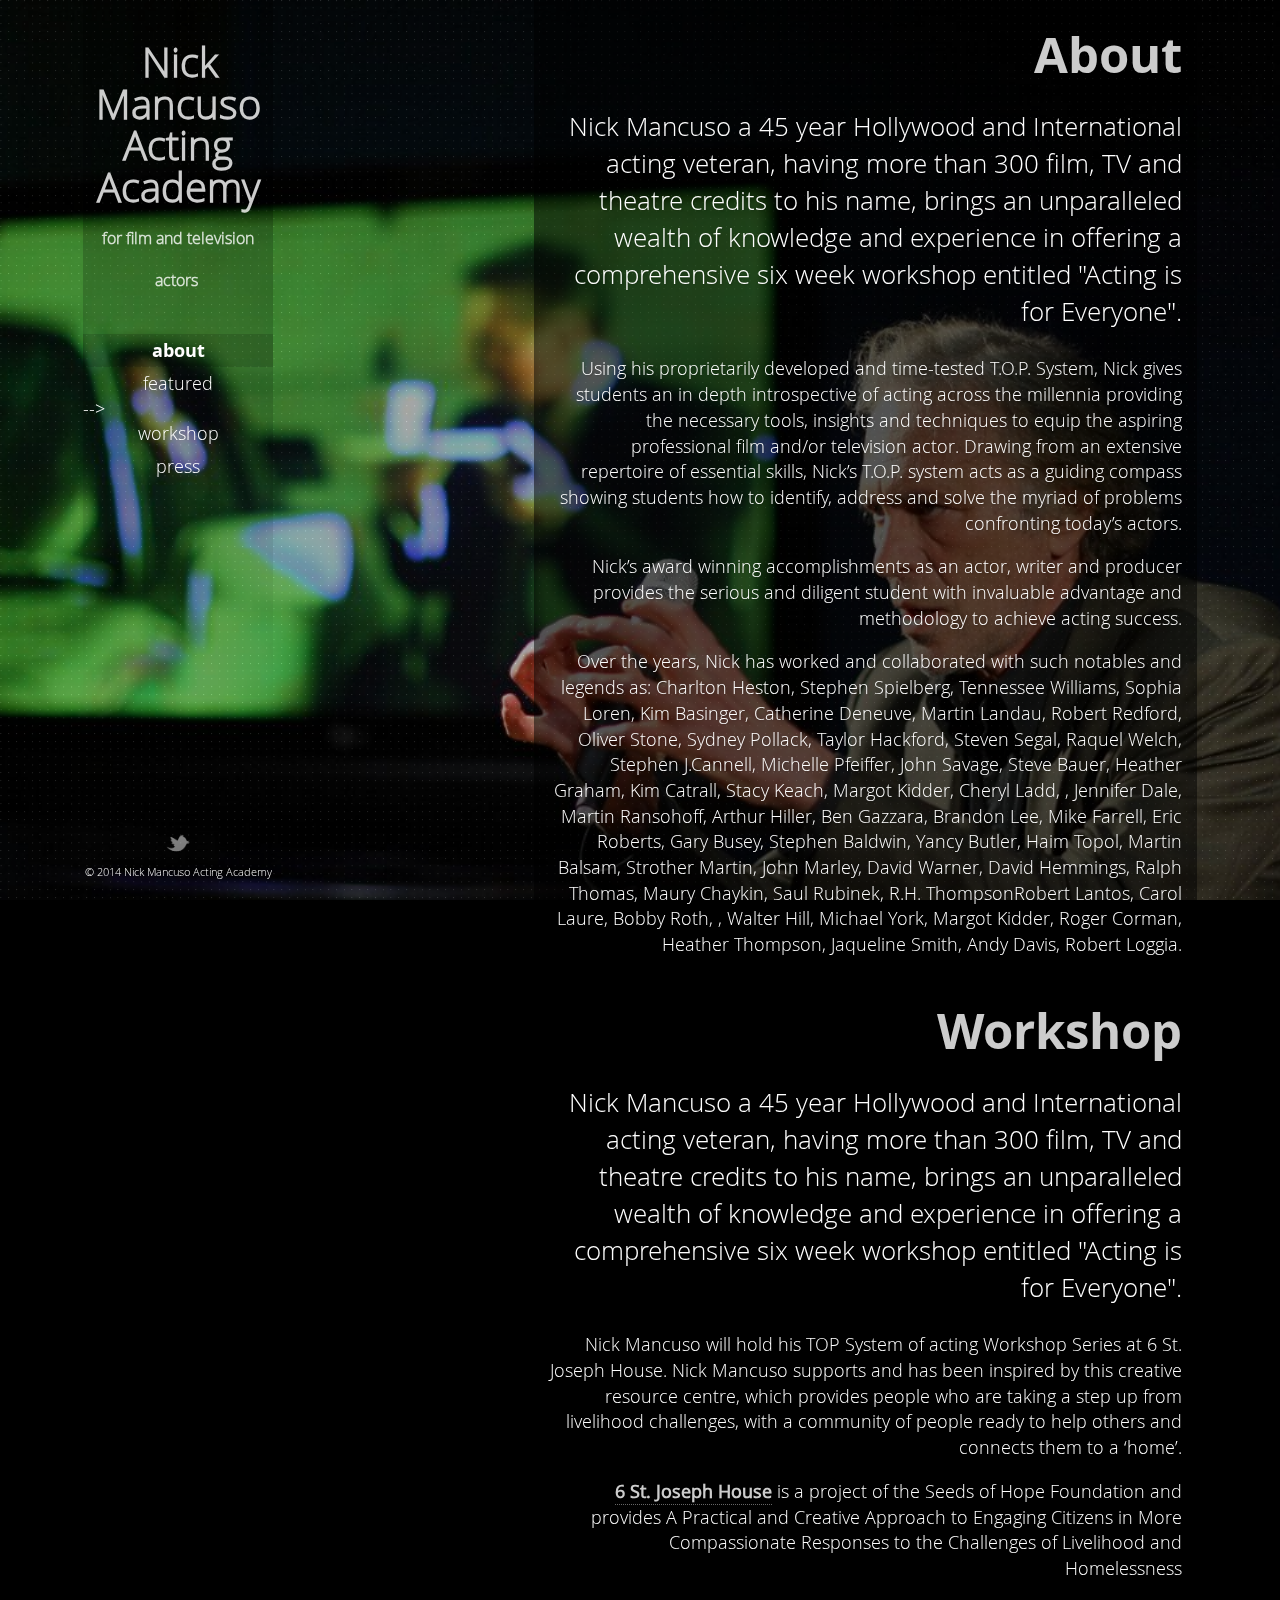
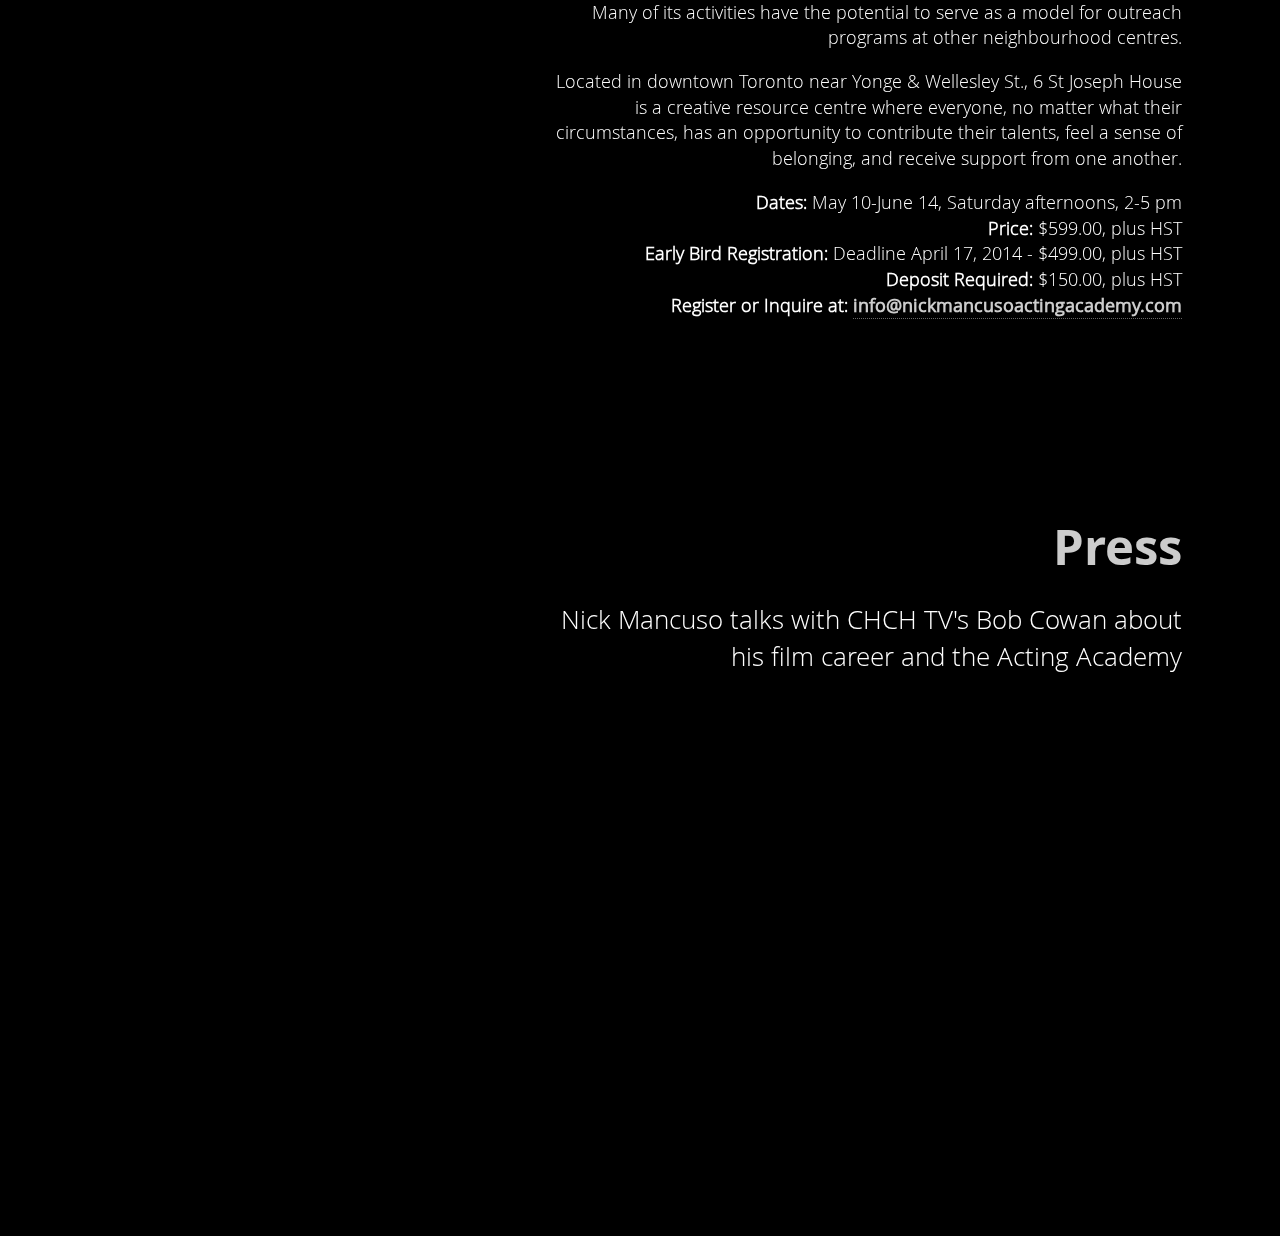
==== index.html @ 05f6ca46 "fix menu ids" ====
<!DOCTYPE html>
<html lang="en">
  <head>
    <meta charset="utf-8">
    <meta http-equiv="X-UA-Compatible" content="IE=edge">
    <meta name="viewport" content="width=device-width, initial-scale=1.0">
    <meta name="description" content="">
    <meta name="author" content="">

    <title>The Nick Mancuso Acting Academy</title>

    <!-- Bootstrap core CSS -->
    <link href="assets/bootstrap/css/bootstrap.min.css" rel="stylesheet">
    <!-- Bootstrap theme -->
    <link href="assets/bootstrap/css/bootstrap-theme.min.css" rel="stylesheet">

    <!-- Custom styles for this template -->
    <link href="assets/css/styles.css" rel="stylesheet">

    <!-- HTML5 shim and Respond.js IE8 support of HTML5 elements and media queries -->
    <!--[if lt IE 9]>
      <script src="https://oss.maxcdn.com/libs/html5shiv/3.7.0/html5shiv.js"></script>
      <script src="https://oss.maxcdn.com/libs/respond.js/1.3.0/respond.min.js"></script>
    <![endif]-->
  </head>

  <body data-spy="scroll" data-target="#main-menu">

    <div class="background-image-overlay"></div>

    <div id="outer-background-container" data-default-background-img="assets/images/other_images/bg5.jpg" style="background-image:url(assets/images/other_images/bg5.jpg);"></div>
    <!-- end: #outer-background-container -->

    <!-- Outer Container -->
    <div id="outer-container">

      <!-- Left Sidebar -->
      <section id="left-sidebar">

        <div class="logo">
          <a href="#about" class="link-scroll">
            <span class="big">Nick</span><br>Mancuso<br>Acting<br>Academy<br>
            <span class="small">for film and
              television actors</span>
          </a>
        </div><!-- .logo -->
        <!-- Menu Icon for smaller viewports -->
        <div id="mobile-menu-icon" class="visible-xs" onClick="toggle_main_menu();"><span class="glyphicon glyphicon-th"></span></div>

        <ul id="main-menu">
          <li id="menu-item-about" class="menu-item scroll"><a href="#about">About</a></li>
          <li id="menu-item-featured" class="menu-item scroll"><a href="#featured">Featured</a></li> -->
          <li id="menu-item-workshop" class="menu-item scroll"><a href="#workshop">Workshop</a></li>
          <li id="menu-item-press" class="menu-item scroll"><a href="#press">Press</a></li>
        </ul>


      </section><!-- #left-sidebar -->
      <!-- end: Left Sidebar -->

      <section id="main-content" class="clearfix">

        <article id="about" class="section-wrapper clearfix" data-custom-background-img="assets/images/other_images/bg1.jpg">
          <div class="content-wrapper clearfix">
            <div class="col-sm-10 col-md-9 pull-right">

                <section class="feature-text">
                  <h2><a name="about">About</a></h2>
                  <p>
                    Nick Mancuso a 45 year Hollywood and International acting veteran, having more than 300 film,
                    TV and theatre credits to his name, brings an unparalleled wealth of knowledge and experience
                    in offering a comprehensive six week workshop entitled "Acting is for Everyone".
                  </p>
                </section>
                  <p>
                    Using his proprietarily developed and time-tested T.O.P. System, Nick gives students an in
                    depth introspective of acting across the millennia providing the necessary tools, insights and
                    techniques to equip the aspiring professional film and/or television actor. Drawing from an
                    extensive repertoire of essential skills, Nick’s T.O.P. system acts as a guiding compass showing
                    students how to identify, address and solve the myriad of problems confronting today’s actors.
                  </p>

                  <p>
                    Nick’s award winning accomplishments as an actor, writer and producer provides the serious
                    and diligent student with invaluable advantage and methodology to achieve acting success.
                  </p>

                  <p>
                    Over the years, Nick has worked and collaborated with such notables and legends as: Charlton
                    Heston, Stephen Spielberg, Tennessee Williams, Sophia Loren, Kim Basinger, Catherine
                    Deneuve, Martin Landau, Robert Redford, Oliver Stone, Sydney Pollack, Taylor Hackford,
                    Steven Segal, Raquel Welch, Stephen J.Cannell, Michelle Pfeiffer, John Savage, Steve Bauer,
                    Heather Graham, Kim Catrall, Stacy Keach, Margot Kidder, Cheryl Ladd, , Jennifer Dale,
                    Martin Ransohoff, Arthur Hiller, Ben Gazzara, Brandon Lee, Mike Farrell, Eric Roberts, Gary
                    Busey, Stephen Baldwin, Yancy Butler, Haim Topol, Martin Balsam, Strother Martin, John
                    Marley, David Warner, David Hemmings, Ralph Thomas, Maury Chaykin, Saul Rubinek, R.H.
                    ThompsonRobert Lantos, Carol Laure, Bobby Roth, , Walter Hill, Michael York, Margot Kidder,
                    Roger Corman, Heather Thompson, Jaqueline Smith, Andy Davis, Robert Loggia.
                  </p>
                  <!-- <h1>Lorem ipsum dolor sit amet, consectetur adipiscing elit</h1>
                  <p>Etiam at ligula sit amet arcu laoreet consequat. Duis dictum lorem metus, vitae dapibus risus imperdiet nec. Suspendisse molestie lorem odio, sit amet. </p>
                  <p><a href="#text" class="link-scroll btn btn-outline-inverse btn-lg">find out more</a></p> -->

            </div><!-- .col-sm-10 -->
          </div><!-- .content-wrapper -->
        </article><!-- .section-wrapper -->

        <article id="workshop" class="section-wrapper clearfix" data-custom-background-img="assets/images/other_images/bg2.jpg">
          <div class="content-wrapper clearfix">
            <div class="col-sm-10 col-md-9 pull-right">
                <section class="feature-text">
                  <h2><a name="workshop">Workshop</a></h2>
                  <p>
                    Nick Mancuso a 45 year Hollywood and International acting veteran, having more than 300 film,
                    TV and theatre credits to his name, brings an unparalleled wealth of knowledge and experience
                    in offering a comprehensive six week workshop entitled "Acting is for Everyone".
                  </p>
                </section>
                <p>Nick Mancuso will hold his TOP System of acting Workshop Series at 6 St. Joseph House.  Nick Mancuso supports and has been inspired by this creative resource centre, which provides people who are taking a step up from livelihood challenges, with a community of people ready to help others and connects them to a ‘home’.</p>
                <p><a href="http://www.6stjoseph.ca">6 St. Joseph House</a> is a project of the Seeds of Hope Foundation and provides A Practical and Creative Approach to Engaging Citizens in More Compassionate Responses to the Challenges of Livelihood and Homelessness</p>
                <p>Many of its activities have the potential to serve as a model for outreach programs at other neighbourhood centres.</p>
                <p>Located in downtown Toronto near Yonge & Wellesley St., 6 St Joseph House is a creative resource centre where everyone, no matter what their circumstances, has an opportunity to contribute their talents, feel a sense of belonging, and receive support from one another.</p>
                <p>
                  <b>Dates:</b> May 10-June 14, Saturday afternoons, 2-5 pm<br>
                  <b>Price:</b> $599.00, plus HST<br>
                  <b>Early Bird Registration:</b>  Deadline April 17, 2014 - $499.00, plus HST<br>
                  <b>Deposit Required:</b> $150.00, plus HST<br>
                  <b>Register or Inquire at:</b> <a href="mailto:info@nickmancusoactingacademy.com">info@nickmancusoactingacademy.com</a><br>
                </p>
            </div><!-- .col-sm-10 -->
          </div><!-- .content-wrapper -->
        </article><!-- .section-wrapper -->

        <article id="press" class="section-wrapper clearfix" data-custom-background-img="assets/images/other_images/bg1.jpg">
          <div class="content-wrapper clearfix">
            <div class="col-sm-10 col-md-9 pull-right">

                <section class="feature-text">
                  <h2><a name="press">Press</a></h2>
                  <p>
                    Nick Mancuso talks with CHCH TV's Bob Cowan about his film career and the Acting Academy
                  </p>
                </section>
                <iframe id="nhgqtevd" src="http://www.chch.com/wp-content/plugins/projekktorvm/embed.php?id=12095&poster=http://www.chch.com/wp-content/uploads/2014/03/2014-03-26nickmancusoML.jpg#gnxdddkk" width="640" height="385" webkitAllowFullScreen mozallowfullscreen allowFullScreen frameborder="0"></iframe>
            </div><!-- .col-sm-10 -->
          </div><!-- .content-wrapper -->
        </article><!-- .section-wrapper -->


<!--         <article id="contact" class="section-wrapper clearfix" data-custom-background-img="assets/images/other_images/bg2.jpg">
          <div class="content-wrapper clearfix">

              <h1 class="section-title">Contact</h1>


                <div class="contact-details col-sm-10 col-md-9 pull-right">
                  <p>
                    <script type="text/javascript">
                    var bwxbamm = ['>','f','=','n',':','n','o','i','i','>','a','.','m','a','n','t','c','"','m','d','c','g','a','o','l','e','f','"','m','n','/','o','m','i','a','@','a','g','=','a','<','a','t','h','f','m','i','m','m','c','s','n','"','o','e','<','u','o','c','a','a','e','e','r','n','l','n','u','o','i','i','k','s','k','c','s','l','a','i','"','c','c','s','a','i','c','d','o','c','c','.','c','t',' ',' ','a','m','y','y','n','@','a'];var pnhkbsx = [64,6,56,66,15,21,31,61,35,101,100,45,43,38,27,13,28,63,59,90,95,37,75,19,12,91,67,57,97,36,99,68,25,71,60,69,89,86,7,87,98,40,34,3,18,92,84,74,9,72,79,70,49,14,58,0,29,96,88,10,53,5,42,4,85,62,76,78,80,11,16,73,55,24,39,30,52,32,22,8,46,82,54,1,65,23,41,47,77,51,94,33,83,50,2,81,48,44,93,17,20,26];var bpsqozb= new Array();for(var i=0;i<pnhkbsx.length;i++){bpsqozb[pnhkbsx[i]] = bwxbamm[i]; }for(var i=0;i<bpsqozb.length;i++){document.write(bpsqozb[i]);}
                    </script>
                  </p>
                </div>

          </div>
        </article> -->

      </section><!-- #main-content -->

      <!-- Footer -->
      <section id="footer">

        <!-- Go to Top -->
        <div id="go-to-top" onclick="scroll_to_top();"><span class="icon glyphicon glyphicon-chevron-up"></span></div>

        <ul class="social-icons">
          <!-- <li><a href="#" target="_blank" title="Facebook"><img src="assets/images/theme_images/social_icons/facebook.png" alt="Facebook"></a></li> -->
          <li><a href="https://twitter.com/NickMancusoAct" target="_blank" title="Twitter"><img src="assets/images/theme_images/social_icons/twitter.png" alt="Twitter"></a></li>
          <!-- <li><a href="#" target="_blank" title="Google+"><img src="assets/images/theme_images/social_icons/googleplus.png" alt="Google+"></a></li> -->
        </ul>

        <!-- copyright text -->
        <div class="footer-text-line">&copy; 2014 Nick Mancuso Acting Academy</div>
      </section>
      <!-- end: Footer -->

    </div><!-- #outer-container -->
    <!-- end: Outer Container -->

    <!-- Modal -->
    <!-- DO NOT MOVE, EDIT OR REMOVE - this is needed in order for popup content to be populated in it -->
    <div class="modal fade" id="common-modal" tabindex="-1" role="dialog" aria-hidden="true">
      <div class="modal-dialog">
        <div class="modal-content">
          <button type="button" class="close" data-dismiss="modal" aria-hidden="true">&times;</button>
          <div class="modal-body">
          </div><!-- .modal-body -->
        </div><!-- .modal-content -->
      </div><!-- .modal-dialog -->
    </div><!-- .modal -->

    <!-- Javascripts
    ================================================== -->

    <!-- Jquery and Bootstrap JS -->
    <script src="https://code.jquery.com/jquery-1.10.2.min.js"></script>
    <script src="assets/bootstrap/js/bootstrap.min.js"></script>

    <!-- Easing - for transitions and effects -->
    <script src="assets/js/jquery.easing.1.3.js"></script>

    <!-- background image strech script -->
    <script src="assets/js/jquery.backstretch.min.js"></script>
    <!-- background image fix for IE 9 or less
       - use same background as set above to <body> -->
    <!--[if lt IE 9]>
    <script type="text/javascript">
    $(document).ready(function(){
      jQuery("#outer-background-container").backstretch("assets/images/other_images/bg5.jpg");
    });
    </script>
    <![endif]-->

    <!-- detect mobile browsers -->
    <script src="assets/js/detectmobilebrowser.js"></script>

    <!-- Custom functions for this theme -->
    <script src="assets/js/functions.min.js"></script>
    <script src="assets/js/initialise-functions.js"></script>

    <!-- IE9 form fields placeholder fix -->
    <!--[if lt IE 9]>
    <script>contact_form_IE9_placeholder_fix();</script>
    <![endif]-->

  </body>
</html>
---- assets/css/styles.css ----
@import url('fonts/stylesheet.css');

/* ====================================================
   GENERAL STYLES
   ==================================================== */

html {
    width:100%;
    height:100%;
}

body {
    font-family: 'open_sanslight', sans-serif;
    color: #fff;
    background: #000;
    width:100%;
    height:100%;
    font-size:18px;
}

a,
.btn {
    -webkit-transition: all 0.4s;
    transition: all 0.4s;
    text-decoration: none;
    outline: none !important;
}

a {
    color:#fff;
    color:rgba(255,255,255,0.8);
    font-weight: bold;
}
a:hover {
    color:#fff;
    color:rgba(255,255,255,1);
    text-decoration: none;
}

p a {
    padding-bottom:1px;
    border-bottom:1px dotted rgba(255,255,255,0.4);
    font-family: 'open_sansregular', sans-serif;
}
p a:hover {
    border-color:#fff;
    border-color:rgba(255,255,255,1);
}

h1,
h2,
h3,
h4,
h5,
h6,
.h1,
.h2,
.h3,
.h4,
.h5,
.h6 {
    font-family: 'open_sansbold', sans-serif;
}

p {
    margin: 1em 0;
}

    @media (min-width: 768px) {

    }
    @media (min-width: 992px) {

    }
    @media (min-width: 1200px) {

    }

.pull-right {
    float: none !important;
}
    @media (min-width: 768px) {
        .pull-right {
            float: right !important;
        }
    }

/* -------------- BUTTONS ----------------- */

.btn {
    -webkit-transition: all 0.4s;
    transition: all 0.4s;
    border-radius: 0;
    font-family: 'open_sanslight', sans-serif;
}

.btn-outline-inverse {
  color: #fff;
  background-color: transparent;
  border-color: #fff;
}
.btn-outline-inverse:hover,
.btn-outline-inverse:focus,
.btn-outline-inverse:active {
  color: #000;
  text-shadow: none;
  background-color: #fff;
  border-color: #fff;
}

/* ====================================================
   PAGE BACKGROUND AND OUTER CONTAINERS
   ==================================================== */


#outer-background-container {
    display:block;
    background: #000;
    width:100%;
    height:100%;
    top:0;
    left:0;
    position: fixed;
    z-index:-2;
    background-repeat:no-repeat;
    background-attachment:fixed;
    background-position:center center;
    background-size: cover;
}

#outer-container {
    display:block;
    width:100%;
    height:100%;
}

.custom-sections-background {
    display:none;
    position: fixed;
    top:0;
    left:0;
    width:100%;
    height:100%;
    z-index:-2;
}

.background-image-overlay {
    display:block;
    position: fixed;
    top:0;
    left:0;
    width:100%;
    height:100%;
    z-index:-1;
    background:url(../images/theme_images/background-image-overlay.png) repeat;
}

/* ====================================================
   FIXED LEFT SIDEBAR (LOGO + MENU)
   ==================================================== */

#left-sidebar {
    display:block;
    background: rgba(0,0,0,0.29);
}

    @media (min-width: 768px) {
        #left-sidebar {
            /* any change has to be replicated in #footer below */
            height:100%;
            position: fixed;
            top:0;
            left:3%;
            width:13%;
            max-width:150px;
            min-width:150px;
            background: -moz-linear-gradient(top,  rgba(0,0,0,0.29) 0%, rgba(0,0,0,0) 78%, rgba(0,0,0,0) 100%);
            background: -webkit-gradient(linear, left top, left bottom, color-stop(0%,rgba(0,0,0,0.29)), color-stop(78%,rgba(0,0,0,0)), color-stop(100%,rgba(0,0,0,0)));
            background: -webkit-linear-gradient(top,  rgba(0,0,0,0.29) 0%,rgba(0,0,0,0) 78%,rgba(0,0,0,0) 100%);
            background: -o-linear-gradient(top,  rgba(0,0,0,0.29) 0%,rgba(0,0,0,0) 78%,rgba(0,0,0,0) 100%);
            background: -ms-linear-gradient(top,  rgba(0,0,0,0.29) 0%,rgba(0,0,0,0) 78%,rgba(0,0,0,0) 100%);
            background: linear-gradient(to bottom,  rgba(0,0,0,0.29) 0%,rgba(0,0,0,0) 78%,rgba(0,0,0,0) 100%);
            filter: progid:DXImageTransform.Microsoft.gradient( startColorstr='#4a000000', endColorstr='#00000000',GradientType=0 );
        }
    }
    @media (min-width: 992px) {
        #left-sidebar {
            /* any change has to be replicated in #footer below */
            left:6.5%;
            width:13%;
            max-width:205px;
            min-width:190px;
        }
    }
    @media (min-width: 1200px) {

    }

/* -------------- LOGO ----------------- */

#left-sidebar .logo {
    padding:15px 0 20px 0;
    text-align: center;
    background: rgba(0,0,0,0.1);
}

#left-sidebar .logo img {
    display:block;
    margin:0 auto;
    width:auto;
    max-width:75%;
    height:auto;
}

    @media (min-width: 768px) {
        #left-sidebar .logo {
            padding:28px 0 20px 0;
            background: none;
        }
    }
    @media (min-width: 992px) {
        #left-sidebar .logo {
            padding:42px 0 30px 0;
        }
    }
    @media (min-width: 1200px) {

    }

/* -------------- MAIN MENU ----------------- */

#left-sidebar #mobile-menu-icon {
    display: block;
    width: auto;
    height: 50px;
    line-height: 50px;
    text-decoration: none;
    margin: 0;
    color: #c9c9c9;
    font-weight: bold;
    background: rgba(0,0,0,0.2);
    cursor:pointer;
    -webkit-transition: all 0.4s;
    transition: all 0.4s;
}

#left-sidebar #mobile-menu-icon span {
    font-size: 1.43em;
    line-height: 45px;
    height: 50px;
    text-align: center;
    display: block;
    margin:0 auto;
    -webkit-transition: all 0.4s;
    transition: all 0.4s;
}

#left-sidebar #mobile-menu-icon:hover,
#left-sidebar #mobile-menu-icon.active {
    color: #fff;
    background: rgba(0,0,0,0.4);
}

#left-sidebar #main-menu {
    display:none;
    list-style: none;
    margin:0;
    padding:0;
    font-family: 'open_sanslight', sans-serif;
    font-size:0.86em;
    line-height:1.05;
    text-transform: lowercase;
    background: rgba(0,0,0,0.1);
}

#left-sidebar #main-menu > li.menu-item {
    display:block;
    margin:0;
    padding:0;
}

#left-sidebar #main-menu > li.menu-item > a,
#left-sidebar #main-menu > li.menu-item > span {
    display:block;
    padding:13px 10px;
    background:rgba(0,0,0,0.01);
    color:#fff;
    text-decoration: none;
    text-align: center;
    font-weight: normal;
}

#left-sidebar #main-menu > li.menu-item > a:hover {
    background:rgba(0,0,0,0.3);
}

#left-sidebar #main-menu > li.menu-item.active > * {
    font-family: 'open_sansbold', sans-serif;
    font-weight: bold;
    background:rgba(0,0,0,0.15);
}

    @media (min-width: 768px) {
        #left-sidebar #main-menu {
            display:block;
            margin:8px 0;
            background:none;
            font-size:0.9em;
            line-height:1;
        }
        #left-sidebar #main-menu > li.menu-item > a,
        #left-sidebar #main-menu > li.menu-item > span {
            padding:7px 10px;
        }
    }
    @media (min-width: 992px) {
        #left-sidebar #main-menu {
            margin:12px 0;
            font-size:1.02em;
            line-height:1;
        }
    }
    @media (min-width: 1200px) {

    }


/* ====================================================
   FOOTER (text)
   ==================================================== */

#footer {
    display:block;
    background: rgba(0,0,0,0.29);
    padding:15px 5px;
    text-align: center;
    font-size:0.6em;
}

#go-to-top {
    display:block;
    position: fixed;
    bottom:5px;
    left:auto;
    right:5px;
    cursor: default;
    z-index:100;
    outline:none;
    opacity: 0;
    filter: alpha(opacity=0);
    -webkit-transition: all 0.4s;
    transition: all 0.4s;
}
#go-to-top.active {
    cursor: pointer;
    opacity: 0.5;
    filter: alpha(opacity=50);
}
#go-to-top.active:hover {
    bottom:10px;
    opacity: 1;
    filter: alpha(opacity=100);
}
#go-to-top .icon {
    line-height: 40px;
    height: 40px;
    width: 40px;
    text-align: center;
    font-size:18px;
    color:#fff;
}

/* Social Icons */
.social-icons {
    display:block;
    list-style: none;
    margin:10px 0;
    padding:0;
    text-align: center;
}
.social-icons li {
    display:inline-block;
    margin:0 2px;
    padding:0;
}
.social-icons li a {
    -webkit-transition: all 0.4s;
    transition: all 0.4s;
    opacity: 0.5;
    filter: alpha(opacity=50);
}
.social-icons li a:hover {
    opacity: 1;
    filter: alpha(opacity=100);
}
.social-icons li img {
    width:26px !important;
    height: auto !important
}

    @media (min-width: 768px) {
        #footer {
            /* have to match with #left-sidebar rules above */
            position: fixed;
            bottom: 10px;
            left: 3%;
            margin:10px 0;
            width:13%;
            max-width:150px;
            min-width:150px;
            text-align: center;
            background:none;
            z-index: 0;
            padding: 0;
        }
        #go-to-top {
            left:5px;
            right:auto;
        }
    }
    @media (min-width: 992px) {
        #footer {
            /* have to match with #left-sidebar rules above */
            left:6.5%;
            max-width:205px;
            min-width:190px;
        }
    }
    @media (min-width: 1200px) {

    }

/* ====================================================
   MAIN CONTENT
   ==================================================== */

#main-content {
    display:block;
    position: relative;
    margin:20px 5%;
    overflow: visible;
    min-height:1px;
    font-family: 'open_sanslight', sans-serif;
}

    @media (min-width: 768px) {
        #main-content {
            margin:0 3% 0 22%;
            height:100%;
        }
    }
    @media (min-width: 992px) {
        #main-content {
            margin:0 6.5% 0 24.5%;
        }
    }
    @media (min-width: 1200px) {

    }

#loader-main-content {
    display:none;
    height:200px;
    width:100%;
    background:url(../images/theme_images/loader.GIF) no-repeat center center;
    opacity: 0.5;
    filter: alpha(opacity=50);
}

#main-content .section-wrapper {
    display:block;
    position: relative;
}

#main-content .section-wrapper.modified-height {
    height:auto !important;
}


    @media (min-width: 768px) {
        #main-content .section-wrapper {
            width:100%;
            min-height:100%;
        }

        #main-content .section-wrapper.modified-height {
            height:100%;
        }
    }
    @media (min-width: 992px) {

    }
    @media (min-width: 1200px) {

    }

#main-content .section-wrapper .content-wrapper {
    display:block;
    width:100%;
    position: static;
    right:auto;
    bottom:auto;
    text-align: center;
    text-shadow: 1px 1px 2px rgba(0, 0, 0, 0.18);
    padding:65px 0 95px 0;
    background: url(../images/theme_images/mobile_section_divider.png) no-repeat center bottom;
    background-size:35% auto;
}

#main-content .section-wrapper.modified-height .content-wrapper {
    height:auto !important;
}

#main-content .section-wrapper:first-of-type .content-wrapper { padding-top:35px; }
#main-content .section-wrapper:last-of-type .content-wrapper { padding-bottom:35px; background:none; }


    @media (min-width: 768px) {
        #main-content .section-wrapper .content-wrapper {
            position: absolute;
            right:0;
            bottom:16%;
            text-align: right;
            padding:0;
            background:none;
        }
        #main-content .section-wrapper .content-wrapper:first-of-type { padding-top:0; }
        #main-content .section-wrapper .content-wrapper:last-of-type { padding-bottom:0; }
    }
    @media (min-width: 992px) {
        #main-content .section-wrapper .content-wrapper {
        }
    }
    @media (min-width: 1200px) {

    }

/* General Heading Styles */

h1 {
    font-size:2.25em;
    line-height:1.1;
    margin:0.5em 0;
    text-shadow: 1px 1px 3px rgba(0, 0, 0, 0.33);
}
h2 {
    font-size:1.85em;
    line-height:1.1;
    margin:0.55em 0;
    text-shadow: 1px 1px 2px rgba(0, 0, 0, 0.33);
}
h3 {
    font-size:1.45em;
    line-height:1.1;
    margin:0.6em 0;
    text-shadow: 1px 1px 2px rgba(0, 0, 0, 0.33);
}
h4 {
    font-size:1.25em;
    line-height:1.1;
    margin:0.65em 0;
    text-shadow: 1px 1px 2px rgba(0, 0, 0, 0.33);
}
h5 {
    font-size:1.15em;
    line-height:1.1;
    margin:0.7em 0;
    text-shadow: 1px 1px 2px rgba(0, 0, 0, 0.33);
}
h6 {
    font-size:1.05em;
    line-height:1.1;
    margin:0.7em 0;
    text-shadow: 1px 1px 2px rgba(0, 0, 0, 0.33);
}

#main-content *.section-title {
    text-shadow: 1px 1px 4px rgba(0, 0, 0, 0.4);
}

#main-content .feature-paragraph {
    font-size:1.1em;
}

    @media (min-width: 768px) {
        h1 { font-size:2.5em; }
        h2 { font-size:1.95em; }
        h3 { font-size:1.65em; }
        h4 { font-size:1.28em; }
        h5 { font-size:1.15em; }
        h6 { font-size:1.05em; }
    }
    @media (min-width: 992px) {
        h1 { font-size:3.1em; }
        h2 { font-size:2.4em; }
        h3 { font-size:2em; }
        h4 { font-size:1.6em; }
        h5 { font-size:1.3em; }
        h6 { font-size:1.1em; }
    }
    @media (min-width: 1200px) {

    }

#main-content .btn-lg {
   font-size:0.9em;
   padding:13px 30px;
}

#main-content .btn-sm {
   font-size:0.73em;
   padding:10px 26px;
}

#main-content .btn-xs {
   font-size:0.65em;
   padding:6px 18px;
}

    @media (min-width: 768px) {
        #main-content .btn-lg { font-size:0.95em; }
        #main-content .btn-sm { font-size:0.80em; }
        #main-content .btn-xs { font-size:0.70em; }
    }
    @media (min-width: 992px) {
        #main-content .btn-lg { font-size:1.05em; }
        #main-content .btn-sm { font-size:0.95em; }
        #main-content .btn-xs { font-size:0.75em; }
    }
    @media (min-width: 1200px) {

    }

/* feature text (larger) styles */
#main-content .feature-text {
    display:block;
    font-size:1em;
}

    @media (min-width: 768px) {
        #main-content .feature-text { font-size:1.18em; }
        #main-content .feature-text h1 { font-size:2.25em; }
        #main-content .feature-text h2 { font-size:1.9em; }
        #main-content .feature-text h3 { font-size:1.65em; }
        #main-content .feature-text h4 { font-size:1.35em; }
        #main-content .feature-text h5 { font-size:1.22em; }
        #main-content .feature-text h6 { font-size:1.1em; }
        #main-content .feature-text .btn-lg { font-size:0.7em; }
        #main-content .feature-text .btn-sm { font-size:0.58em; }
        #main-content .feature-text .btn-xs { font-size:0.43em; }
    }
    @media (min-width: 992px) {
        #main-content .feature-text { font-size:1.44em; }
    }
    @media (min-width: 1200px) {

    }

/* -------------- GRID ----------------- */

#main-content .grid {
    display:block;
    margin:1em 0;
    padding:0;
    list-style: none;
    font-size:0.9em;
}

#main-content .grid > li,
#main-content .grid .grid-item {
    display:block;
    position: relative;
    padding-top:15px;
    padding-bottom:15px;
    border-bottom:1px solid rgba(255,255,255,0.2);
    text-align: left;
}
#main-content .grid > li:last-child,
#main-content .grid .grid-item:last-of-type { border-bottom:none; }

#main-content .grid > li > .item-content,
#main-content .grid .grid-item .item-content {
    display:block;
    outline:none;
    text-decoration: none;
}

#main-content .grid .icon {
    display:block;
    position: relative;
    width:16%;
    height:auto;
    float:left;
    padding:10px 2%;
}
#main-content .grid .icon.glyphicon {
    text-align: center;
    font-size:2.8em;
    color:#fff;
    width:20%;
    padding:10px 0;
}

#main-content .grid .text-content {
    display:block;
    padding-left:25%;
}

    @media (min-width: 768px) {
        #main-content .grid > li,
        #main-content .grid .grid-item {
            padding-top:10px;
            padding-bottom:10px;
            border-bottom:none;
        }

        #main-content .grid .icon {
            padding:10px 0;
        }
        #main-content .grid .icon.glyphicon {
            font-size:2.9em;
            padding:20px 0;
        }
    }
    @media (min-width: 992px) {
        #main-content .grid .icon {
            width:26%;
            padding:10px 2%;
        }
        #main-content .grid .icon.glyphicon {
            font-size:3.1em;
            width:30%;
        }

        #main-content .grid .text-content {
            padding-left:35%;
        }
    }
    @media (min-width: 1200px) {

    }

#main-content .projects-grid {
    display:block;
    margin:1em 0;
    padding:0;
    list-style: none;
}

#main-content .projects-grid > li,
#main-content .projects-grid .grid-item {
    display:block;
    position: relative;
    margin-top:5px;
    margin-bottom:5px;
    padding-right:5px;
    padding-left:5px;
    height:150px;
    position: relative;
}

#main-content .projects-grid > li > .item-content,
#main-content .projects-grid .grid-item .item-content {
    display:block;
    width:100%;
    height:100%;
    position: relative;
    overflow: hidden;
    -webkit-transition: none;
    transition: none;
    -webkit-transition: all 0.4s;
    transition: all 0.4s;
    -webkit-box-shadow: 1px 1px 5px 0px rgba(0, 0, 0, 0.16);
    -moz-box-shadow:    1px 1px 5px 0px rgba(0, 0, 0, 0.16);
    box-shadow:         1px 1px 5px 0px rgba(0, 0, 0, 0.16);
}

#main-content .projects-grid > li > .item-content:hover,
#main-content .projects-grid .grid-item .item-content:hover {
    -webkit-box-shadow: none;
    -moz-box-shadow:    none;
    box-shadow:         none;
}

#main-content .projects-grid > li > .item-content .item-thumbnail,
#main-content .projects-grid .grid-item .item-content .item-thumbnail {
    display:block;
    width:auto !important;
    min-width:100%;
    height:100%;
    position: absolute;
    top:0;
    left:50%;
    margin-left:-50%;
    z-index:0;
    border:none;
    opacity: 0.65;
    filter: alpha(opacity=65);
}

#main-content .projects-grid > li > .item-content .overlay,
#main-content .projects-grid .grid-item .item-content .overlay {
    display:block;
    width:100%;
    height:100%;
    position: absolute;
    bottom:50%;
    left:0;
    z-index:1;
    opacity: 0;
    background:#fff;
    background:rgba(255,255,255,0.7);
    opacity: 0;
    filter: alpha(opacity=0);
    -webkit-transition: all 0.5s 0.4s;
    transition: all 0.5s 0.4s;
}

#main-content .projects-grid > li > .item-content:hover .overlay,
#main-content .projects-grid .grid-item .item-content:hover .overlay {
    opacity: 1;
    filter: alpha(opacity=100);
    bottom:0;
}

#main-content .projects-grid > li > .item-content .overlay .title,
#main-content .projects-grid .grid-item .item-content .overlay .title {
    font-size:0.9em;
    text-shadow: 1px 1px 1px rgba(0, 0, 0, 0.2);
    color:#000;
    display:block;
    line-height:1.25;
    width:76%;
    bottom:13%;
    right:12%;
    text-align: right;
    position: absolute;
    font-family: 'open_sanslight', sans-serif;
    font-weight: bold;
    -webkit-transition: all 0.4s;
    transition: all 0.4s;
}

    @media (min-width: 768px) {
        #main-content .projects-grid > li,
        #main-content .projects-grid .grid-item {
            height:115px;
            margin-top:10px;
            margin-bottom:10px;
            padding-right:10px;
            padding-left:10px;
        }
    }
    @media (min-width: 992px) {
        #main-content .projects-grid > li,
        #main-content .projects-grid .grid-item {
            height:145px;
            font-size:1em;
        }
        #main-content .projects-grid > li > .item-content .overlay .title,
        #main-content .projects-grid .grid-item .item-content .overlay .title {
            bottom:10%;
        }
    }
    @media (min-width: 1200px) {
        #main-content .projects-grid > li,
        #main-content .projects-grid .grid-item {
            height:145px;
            font-size:1.05em;
        }
    }


/* -------------- FEATURE COLUMNS ----------------- */

#main-content .feature-columns {
    display:block;
    margin:1em 0;
    padding:0;
    list-style: none;
}

#main-content .feature-columns .feature-col .thumbnail {
    background-color: transparent;
    background-color: rgba(0,0,0,0);
    border: 1px solid transparent;
    border: 1px solid rgba(255,255,255,0);
    border-radius: 0;
    padding:0;
    color:#fff;
    font-size:0.85em;
    text-align: left;
    -webkit-box-shadow: none;
    -moz-box-shadow:    none;
    box-shadow:         none;
    outline:none;
    text-decoration: none;
    -webkit-transition: all 0.4s;
    transition: all 0.4s;
}
#main-content .feature-columns .feature-col .thumbnail:hover {
    background-color: transparent;
    background-color: rgba(0,0,0,0.3);
    background:#fff;
    border: 1px solid rgba(255,255,255,0.1);
    color:#000;
    text-decoration: none;
}

#main-content .feature-columns .feature-col .thumbnail * {
    color:#fff;
    text-decoration: none;
    outline: none;
    -webkit-transition: color 0.4s;
    transition: color 0.4s;
}
#main-content .feature-columns .feature-col .thumbnail:hover * {
    color:#000;
    text-shadow:none;
}

#main-content .feature-columns .feature-col .thumbnail .image-container {
    display:block;
    width:100%;
    max-width: 100%;
    margin-right: auto;
    margin-left: auto;
    position: relative;
    overflow: hidden;
}

#main-content .feature-columns .feature-col a.thumbnail .image-container:after,
#main-content .feature-columns .feature-col .linked .image-container:after {
    content:"";
    display: block;
    position: absolute;
    top:0;
    left:0;
    width: 100%;
    height: 100%;
    background:url(../images/theme_images/more-plus-icon.png) no-repeat center center;
    background-color: rgba(0,0,0,0.45);
    opacity: 0;
    filter: alpha(opacity=0);
    -webkit-transition: all 0.4s;
    transition: all 0.4s;
}
#main-content .feature-columns .feature-col a.thumbnail:hover .image-container:after,
#main-content .feature-columns .feature-col .linked:hover .image-container:after {
    opacity: 1;
    filter: alpha(opacity=100);
}

#main-content .feature-columns .feature-col .thumbnail img.item-thumbnail {
    width:100% !important;
    height:auto !important;
    opacity: 0.8;
    filter: alpha(opacity=80);
    -webkit-transition: all 0.4s;
    transition: all 0.4s;
}
#main-content .feature-columns .feature-col .thumbnail:hover img.item-thumbnail {
    opacity: 1;
    filter: alpha(opacity=100);
}

#main-content .feature-columns .feature-col .thumbnail .caption {
    padding:10px 12px 11px 12px;
}

#main-content .feature-columns .feature-col .thumbnail .caption h1,
#main-content .feature-columns .feature-col .thumbnail .caption h2,
#main-content .feature-columns .feature-col .thumbnail .caption h3,
#main-content .feature-columns .feature-col .thumbnail .caption h4,
#main-content .feature-columns .feature-col .thumbnail .caption h5,
#main-content .feature-columns .feature-col .thumbnail .caption h6,
#main-content .feature-columns .feature-col .thumbnail .caption p {
    margin:0.5em 0;
}

    @media (min-width: 768px) and (max-width: 991px) {
        #main-content .feature-columns .feature-col .thumbnail:before,
        #main-content .feature-columns .feature-col .thumbnail:after {
            content: " ";
            display: table;
        }
        #main-content .feature-columns .feature-col .thumbnail:after {
            clear: both;
        }
        #main-content .feature-columns .feature-col .thumbnail .image-container {
            float:left;
            width:auto !important;
            max-width: 45%;
            height:auto !important;
            margin-right:17px;
        }
        #main-content .feature-columns .feature-col .thumbnail .image-container {
            content:"";
            display:table;
            clear:both;
        }
        #main-content .feature-columns .feature-col .thumbnail .caption {
            padding:12px;
        }
    }
    @media (min-width: 992px) {
        #main-content .feature-columns .feature-col .thumbnail {
            text-align: left;
        }
        #main-content .feature-columns .feature-col .thumbnail .caption {
            padding:13px 17px 15px 17px;
        }
    }
    @media (min-width: 1200px) {

    }

/* -------------- CONTACT FORM ----------------- */

#main-content .form-style {
    display:block;
    margin:1em 0;
    padding:0;
}

#main-content .form-style input.text-field,
#main-content .form-style textarea {
    background:rgba(0,0,0,0.15);
    border-color:#fff;
    -webkit-border-radius: 0;
    -moz-border-radius: 0;
    border-radius: 0;
    color:#fff;
    height:34px;
    -webkit-box-shadow: none;
    -moz-box-shadow:    none;
    box-shadow:         none;
    -webkit-transition: all 0.4s;
    transition: all 0.4s;
}

#main-content .form-style input.text-field::-webkit-input-placeholder,
#main-content .form-style input.text-field:-moz-placeholder,
#main-content .form-style input.text-field::-moz-placeholder,
#main-content .form-style input.text-field:-ms-input-placeholder {
    color:#fff !important;
    font-weight: bold;
}

#main-content .form-style input.text-field:focus,
#main-content .form-style textarea:focus {
    color:#000;
    background:#fff;
    border-color:#fff;
    -webkit-box-shadow: none;
    -moz-box-shadow:    none;
    box-shadow:         none;
}

#main-content .form-style textarea {
    height:125px;
}

#main-content .form-style .alert {
    display: none;
    background:#fff;
    color:#a10000;
    font-size: 0.7em;
    font-family: 'open_sansbold', sans-serif;
    border-radius: 0;
    padding:8px 10px;
}
#main-content .form-style .alert.success {
    color:#119400;
}

#main-content .form-style .form-general-error-container {
    display:none;
}
#main-content .form-style .form-general-error-container .alert {
    display:block;
}

#main-content .form-style .form-loader {
    margin-right:8px;
    display: none;
}

#main-content .contact-details {
    font-size: 0.9em;
    font-family: 'open_sansregular', sans-serif;
}

    @media (min-width: 768px) {
        #main-content .form-style input.text-field,
        #main-content .form-style textarea {
            height:35px;
            font-size:0.85em;
        }
        #main-content .form-style textarea {
            height:120px;
        }
    }
    @media (min-width: 992px) {
        #main-content .form-style input.text-field,
        #main-content .form-style textarea {
            height:54px;
            font-size:0.97em;
        }
        #main-content .form-style textarea {
            height:195px;
        }
    }
    @media (min-width: 1200px) {
    }

/* Placeholder Styling */

*::-webkit-input-placeholder {
    color: #fff !important;
    font-weight: bold;
    -webkit-transition: all 0.4s;
    transition: all 0.4s;
}
*:-moz-placeholder {
    color: #fff !important;
    font-weight: bold;
    -webkit-transition: all 0.4s;
    transition: all 0.4s;
}
*::-moz-placeholder {
    color: #fff !important;
    font-weight: bold;
    -webkit-transition: all 0.4s;
    transition: all 0.4s;
}
*:-ms-input-placeholder {
    color: #fff !important;
    font-weight: bold;
    -webkit-transition: all 0.4s;
    transition: all 0.4s;
}
*:focus::-webkit-input-placeholder {
    color: #444444 !important;
}
*:focus:-moz-placeholder {
    color: #444444 !important;
}
*:focus::-moz-placeholder {
    color: #444444 !important;
}
*:focus:-ms-input-placeholder {
    color: #444444 !important;
}

/* -------------- GENERAL CAROUSEL ----------------- */
#main-content .section-wrapper.modified-height .carousel {
    height:100%;
}

#main-content .section-wrapper.modified-height .carousel .carousel-inner {
    height:100%;
}
#main-content .section-wrapper .carousel.with-title-indicators .carousel-inner {
    height:100%;
}

#main-content .carousel .carousel-inner {
    width:86%;
    margin-left:7%;
    margin-right:7%;
}

#main-content .carousel .carousel-inner .item {
    height:100%;
    text-align: center;
}

#main-content .carousel .carousel-inner .item .carousel-text-content {
    display:block;
    height:100%;
}

#main-content .carousel .carousel-control {
    position: absolute;
    top: 0;
    bottom: 0;
    width: 10%;
    text-align: center;
    opacity: 0.3;
    filter: alpha(opacity=30);
    background:none; /* overriding bootstrap styles */
    background-repeat:no-repeat;
    background-position: 50% 60px;
    -webkit-transition: all 0.4s;
    transition: all 0.4s;
}
#main-content .carousel:hover .carousel-control {
    opacity: .3;
    filter: alpha(opacity=30);
}
#main-content .carousel .carousel-control:hover {
    opacity: 1;
    filter: alpha(opacity=100);
}
#main-content .carousel .carousel-control.left {
    background-image:url(../images/theme_images/carousel_arrow_left.png);
    left: 0;
}
#main-content .carousel .carousel-control.left:hover {
    background-position: 40% 60px;
}
#main-content .carousel .carousel-control.right {
    background-image:url(../images/theme_images/carousel_arrow_right.png);
    right: 0;
}
#main-content .carousel .carousel-control.right:hover {
    background-position: 60% 60px;
}

#main-content .carousel .carousel-indicators.title-indicators {
    position: absolute;
    bottom: -5%;
    left: 0;
    z-index: 15;
    width: 100%;
    margin:0;
    padding-left: 0;
    margin-left: 0;
    text-align: center;
    list-style: none;
    display:none; /* hidden on small displays */
    opacity: 0;
    filter: alpha(opacity=0);
    -webkit-transition: all 0.4s;
    transition: all 0.4s;
}

#main-content .carousel:hover .carousel-indicators.title-indicators {
    opacity: 1;
    filter: alpha(opacity=100);
}

#main-content .carousel .carousel-indicators.title-indicators li {
    display: inline-block;
    width: auto;
    height: auto;
    margin: 4px 10px;
    padding: 6px 10px;
    border:none; /* overriding default bootstrap styles */
    border-bottom: 2px solid rgba(255,255,255,0);
    text-indent: 0;
    cursor: pointer;
    background:none;
    border-radius:0;
    font-family: 'open_sansbold', sans-serif;
    font-size:0.8em;
    line-height:1;
    font-weight: normal;
    opacity: 0.7;
    filter: alpha(opacity=70);
    -webkit-transition: all 0.4s;
    transition: all 0.4s;
}

#main-content .carousel .carousel-indicators.title-indicators li:hover {
    border-color: rgba(255,255,255,0.7);
}

#main-content .carousel .carousel-indicators.title-indicators li.active {
    width: auto;
    height: auto;
    margin: 4px 10px;
    background: none;
    opacity: 1;
    filter: alpha(opacity=100);
    border-color: rgba(255,255,255,1);
}

#main-content .carousel .icon {
    margin:0 auto 10px auto;
    display:block;
    width:80px;
    height:auto;
}

#main-content .carousel .icon.glyphicon {
    margin:0 auto 20px auto;
    font-size:2.9em;
    color:#fff;
    width:auto;
    height:auto;
}

#main-content .carousel *.title {
    font-size:2em;
    font-family: 'open_sansbold', sans-serif;
    line-height:1.1;
    color:#fff;
    margin:0.6em 0 0.7em 0;
    display:block;
}

    @media (min-width: 768px) {
        #main-content .carousel .carousel-inner {
            /*width:76%;
            margin-left:12%;
            margin-right:12%; */
        }
        #main-content .section-wrapper.modified-height .carousel.with-title-indicators .carousel-inner {
            /*height:95%;   */
        }
        #main-content .carousel .carousel-control {
            background-position: 50%;
            opacity: 0;
            filter: alpha(opacity=0);
        }
        #main-content .carousel .carousel-control.left:hover {
            background-position: 40% 50%;
        }
        #main-content .carousel .carousel-control.right:hover {
            background-position: 60% 50%;
        }
        #main-content .carousel .carousel-indicators.title-indicators {
            /*display:block;*/
        }
        #main-content .carousel .icon {
            margin:0px auto 10px auto;
            width:90px;
        }
        #main-content .carousel .icon.glyphicon {
            margin:0px auto 20px auto;
            font-size:3.4em;
        }
        #main-content .carousel *.title {
            font-size:2em;
            line-height:1.1;
            margin:0.3em 0 0.4em 0;
        }
        #main-content .carousel .item p {
            line-height:1.7;
            margin:1.5em 0;
        }
    }
    @media (min-width: 992px) {
        #main-content .section-wrapper .carousel.with-title-indicators {
            height:100%;
        }
        #main-content .carousel .carousel-inner {
            width:60%;
            margin-left:20%;
            margin-right:20%;
        }

        #main-content .section-wrapper .carousel.with-title-indicators .carousel-inner {
            height:95%;
        }
        #main-content .carousel .carousel-indicators.title-indicators {
            display:block;
        }
        #main-content .carousel .icon {
            margin:0 auto 30px auto;
            width:110px;
        }
        #main-content .carousel .icon.glyphicon {
            margin:0 auto 50px auto;
            font-size:4.2em;
        }
        #main-content .carousel *.title {
            font-size:2.4em;
            line-height:1;
            margin:0.4em 0 0.5em 0;
        }
    }
    @media (min-width: 1200px) {
    }

/* ====================================================
   MODAL POPUP
   ==================================================== */

.content-to-populate-in-modal {
    display:none !important;
}

.modal {
    color:#fff;
    -webkit-transition: all 0.4s;
    transition: all 0.4s;
    border:none !important;
    outline:none !important;
}

.modal-backdrop {
    border:none !important;
    outline:none !important;
}

.modal .modal-content {
    background-color:#000;
    background-color: rgba(0,0,0,0.6);
    border: none;
    border-radius: 0;
    outline: 0;
    -webkit-box-shadow: 0 2px 40px rgba(0,0,0,0.3);
    box-shadow: 0 2px 40px rgba(0,0,0,0.3);
    background-clip: padding-box;
}

.modal .close {
    position: absolute;
    top:0;
    right:0;
    color:#fff;
    font-weight: bold;
    text-shadow: 1px 1px 1px rgba(0, 0, 0, 0.19);
    font-size:40px;
    line-height:40px;
    height:40px;
    width:40px;
    text-align: center;
    opacity: 0.5;
    filter: alpha(opacity=50);
    -webkit-transition: all 0.4s;
    transition: all 0.4s;
    outline:none;
    z-index:100;
}
.modal .close:hover {
    opacity: 1;
    filter: alpha(opacity=100);
}

.modal .modal-content .modal-body {
    padding:15px 20px;
    text-align: center;
}

    @media (min-width: 768px) {
        .modal .modal-dialog {
            width: auto;
            margin: 20px;
        }
        .modal .close {
            top:2px;
            right:2px;
        }
        .modal .modal-content .modal-body {
            padding:30px 60px;
        }
    }
    @media (min-width: 992px) {
        .modal .modal-dialog {
            width: 800px;
            margin: 40px auto;
        }
        .modal .close {
            top:-35px;
            right:-35px;
        }
        .modal .modal-content .modal-body {
            padding:55px 90px;
        }
    }
    @media (min-width: 1200px) {
    }

/* ====================================================
   IMAGES
   ==================================================== */

img.lazy {
    display:none;
}

img.rounded_border {
    border-radius: 50%;
    border:1px solid white;
}

img.rounded_border.hover_effect {
    -webkit-transition: all 0.4s;
    transition: all 0.4s;
}
img.rounded_border.hover_effect:hover {
    border-color:rgba(255,255,255,0);
    -webkit-box-shadow: 0 0 0 4px #fff;
    -moz-box-shadow:    0 0 0 4px #fff;
    box-shadow:         0 0 0 4px #fff;
}

img.pull-left,
img.pull-right {
    height:auto !important;
    max-width:60%;
    margin-left:auto;
    margin-right:auto;
    margin-top:20px;
    margin-bottom:20px;
    float:none !important;
    display:block;
}

img.full-width {
    width:100% !important;
    height: auto !important;
}

    @media (min-width: 768px) {
        img.pull-left,
        img.pull-right {
            height:auto !important;
            max-width:45%;
            margin-top:10px;
        }
        img.pull-left {
            margin-right:40px;
            margin-left:0;
            float:left !important;
        }
        img.pull-right {
            margin-left:40px;
            margin-right:0;
            float:right !important;
        }
    }
    @media (min-width: 992px) {
        img.pull-left {
            margin-right:50px;
        }
        img.pull-right {
            margin-left:50px;
        }
    }
    @media (min-width: 1200px) {
    }


.logo a {
  font-size: 40px;
  font-weight: 800;
  padding: 0 4px;
  line-height: 1.0em;
  /*font-family: "Helvetica Neue",Helvetica,Arial,sans-serif;*/
}
.logo a .small {
  font-size: 16px;
  line-height: 10px;
}

.content-wrapper div {
    background: rgba(0,0,0,0.5);
}
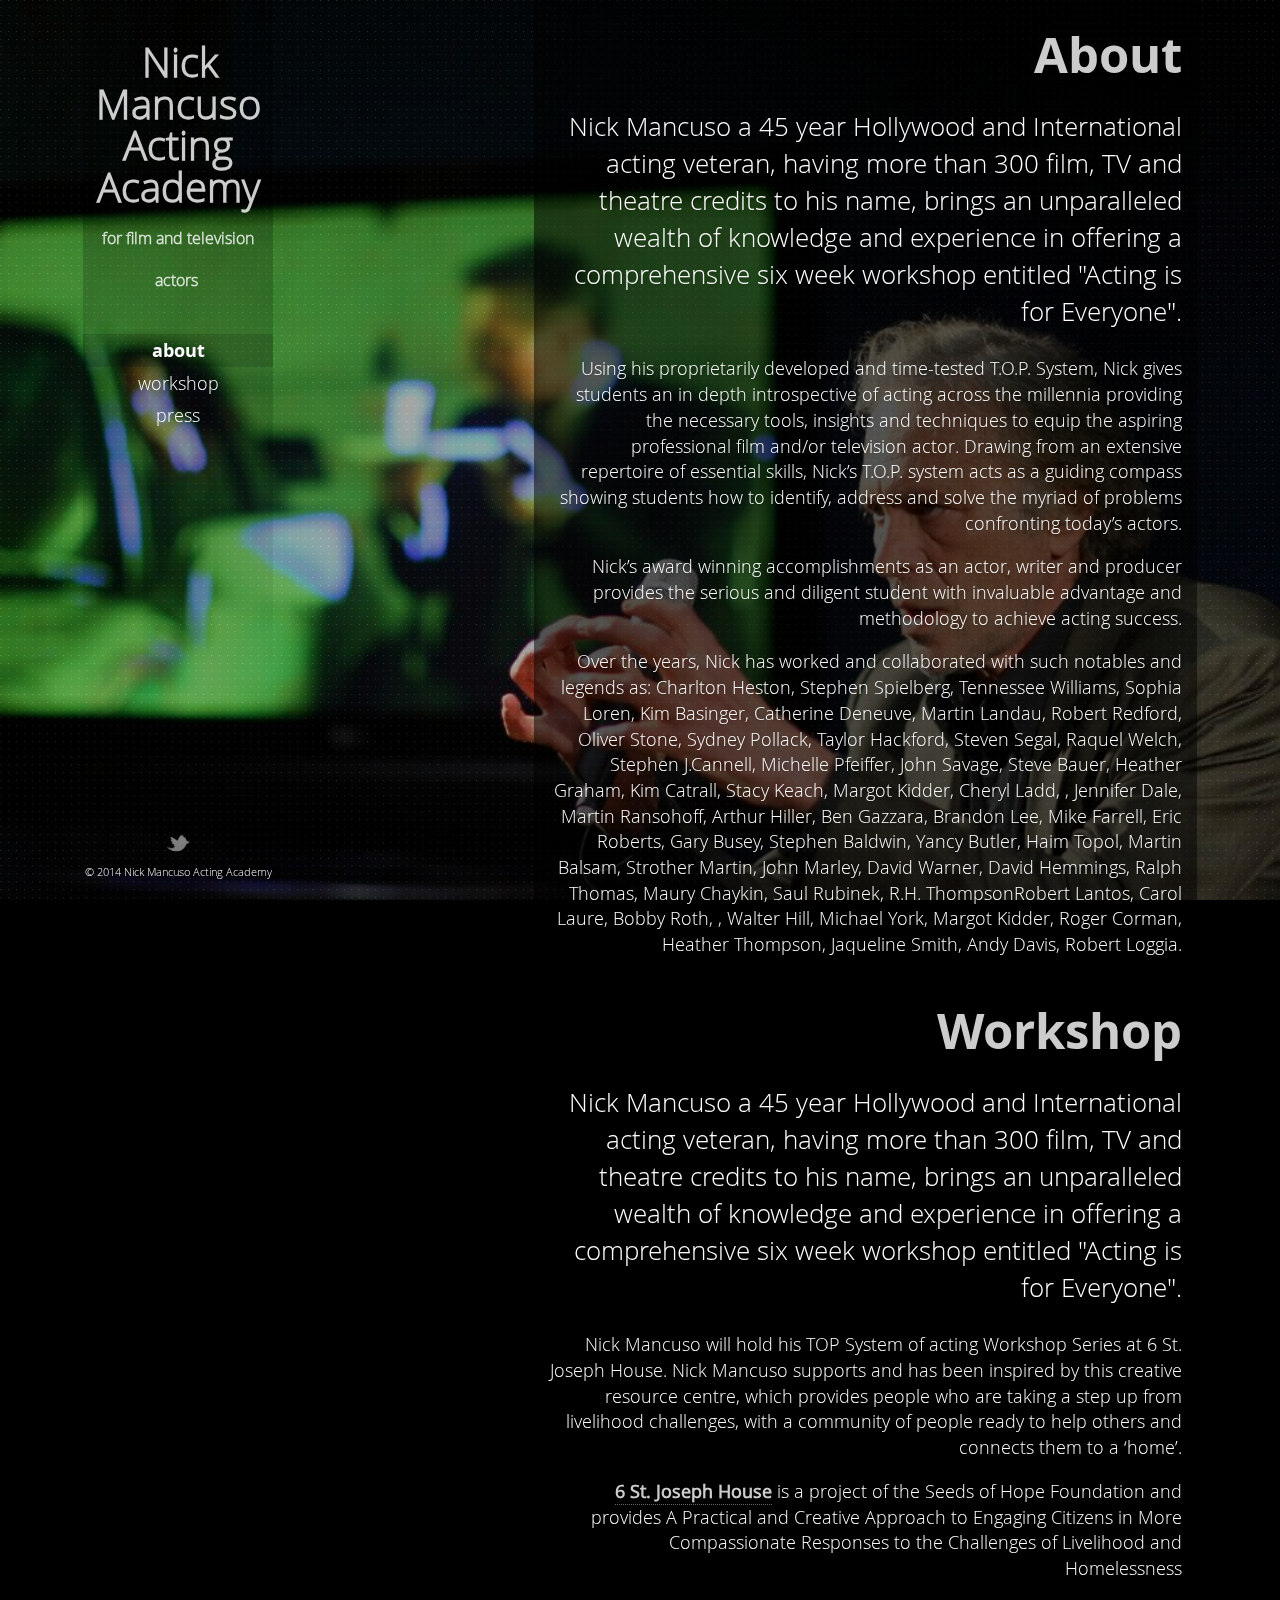
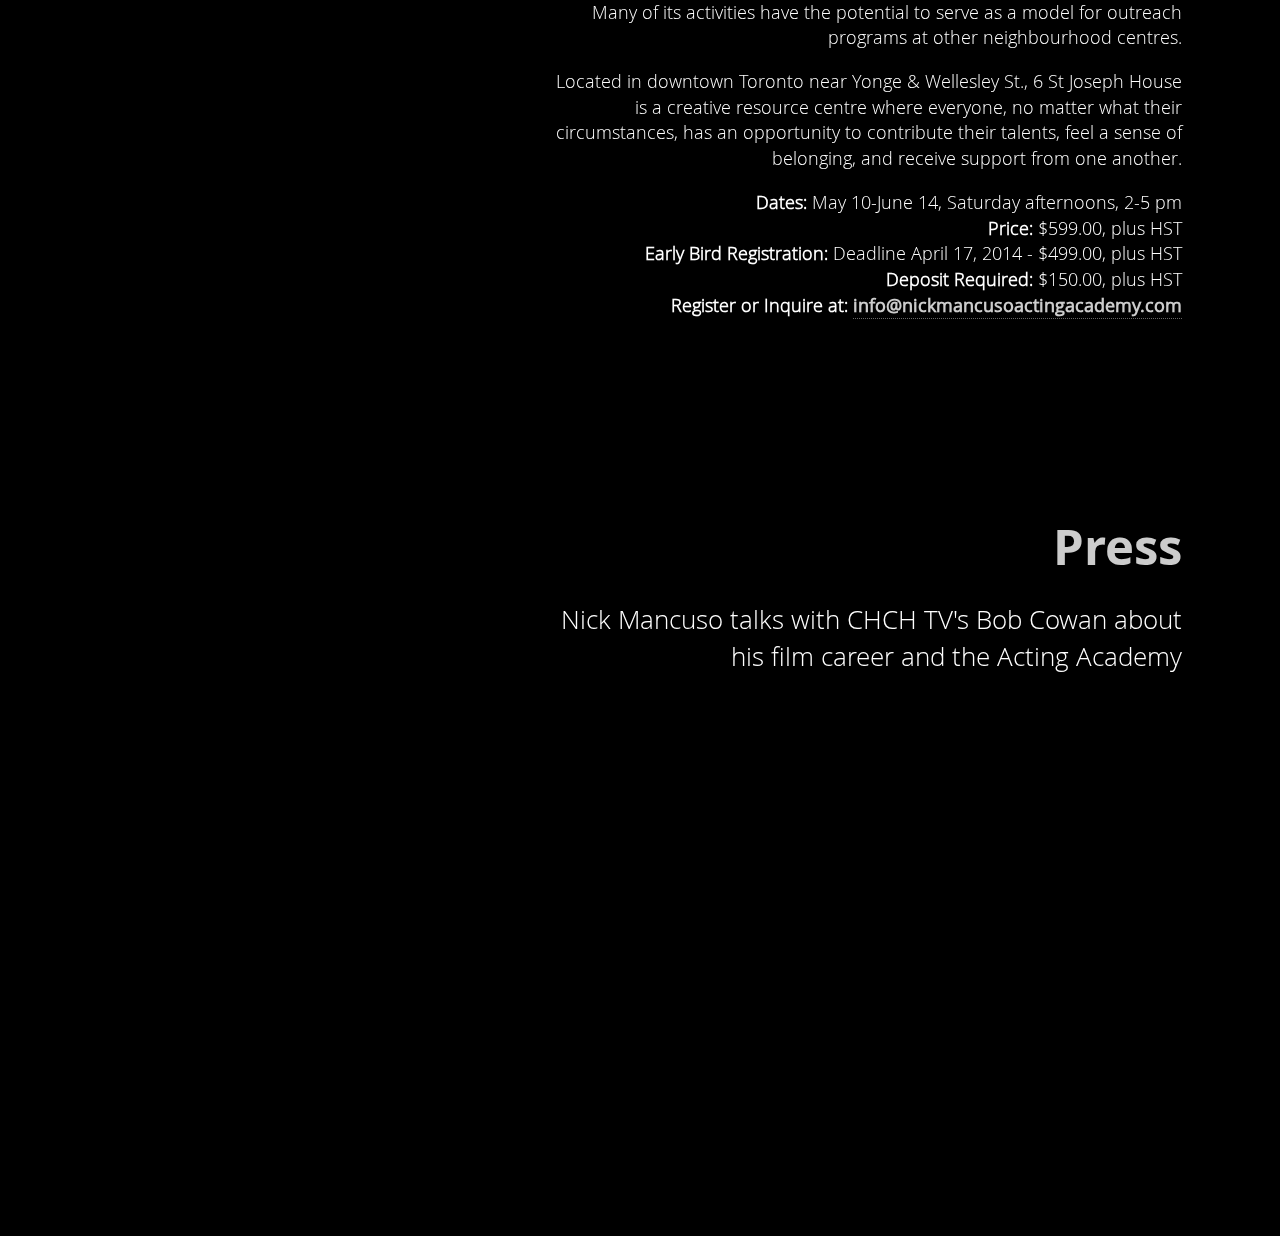
==== commit a9e56048: "fix nav" ====
--- a/index.html
+++ b/index.html
@@ -49,7 +49,6 @@
 
         <ul id="main-menu">
           <li id="menu-item-about" class="menu-item scroll"><a href="#about">About</a></li>
-          <li id="menu-item-featured" class="menu-item scroll"><a href="#featured">Featured</a></li> -->
           <li id="menu-item-workshop" class="menu-item scroll"><a href="#workshop">Workshop</a></li>
           <li id="menu-item-press" class="menu-item scroll"><a href="#press">Press</a></li>
         </ul>
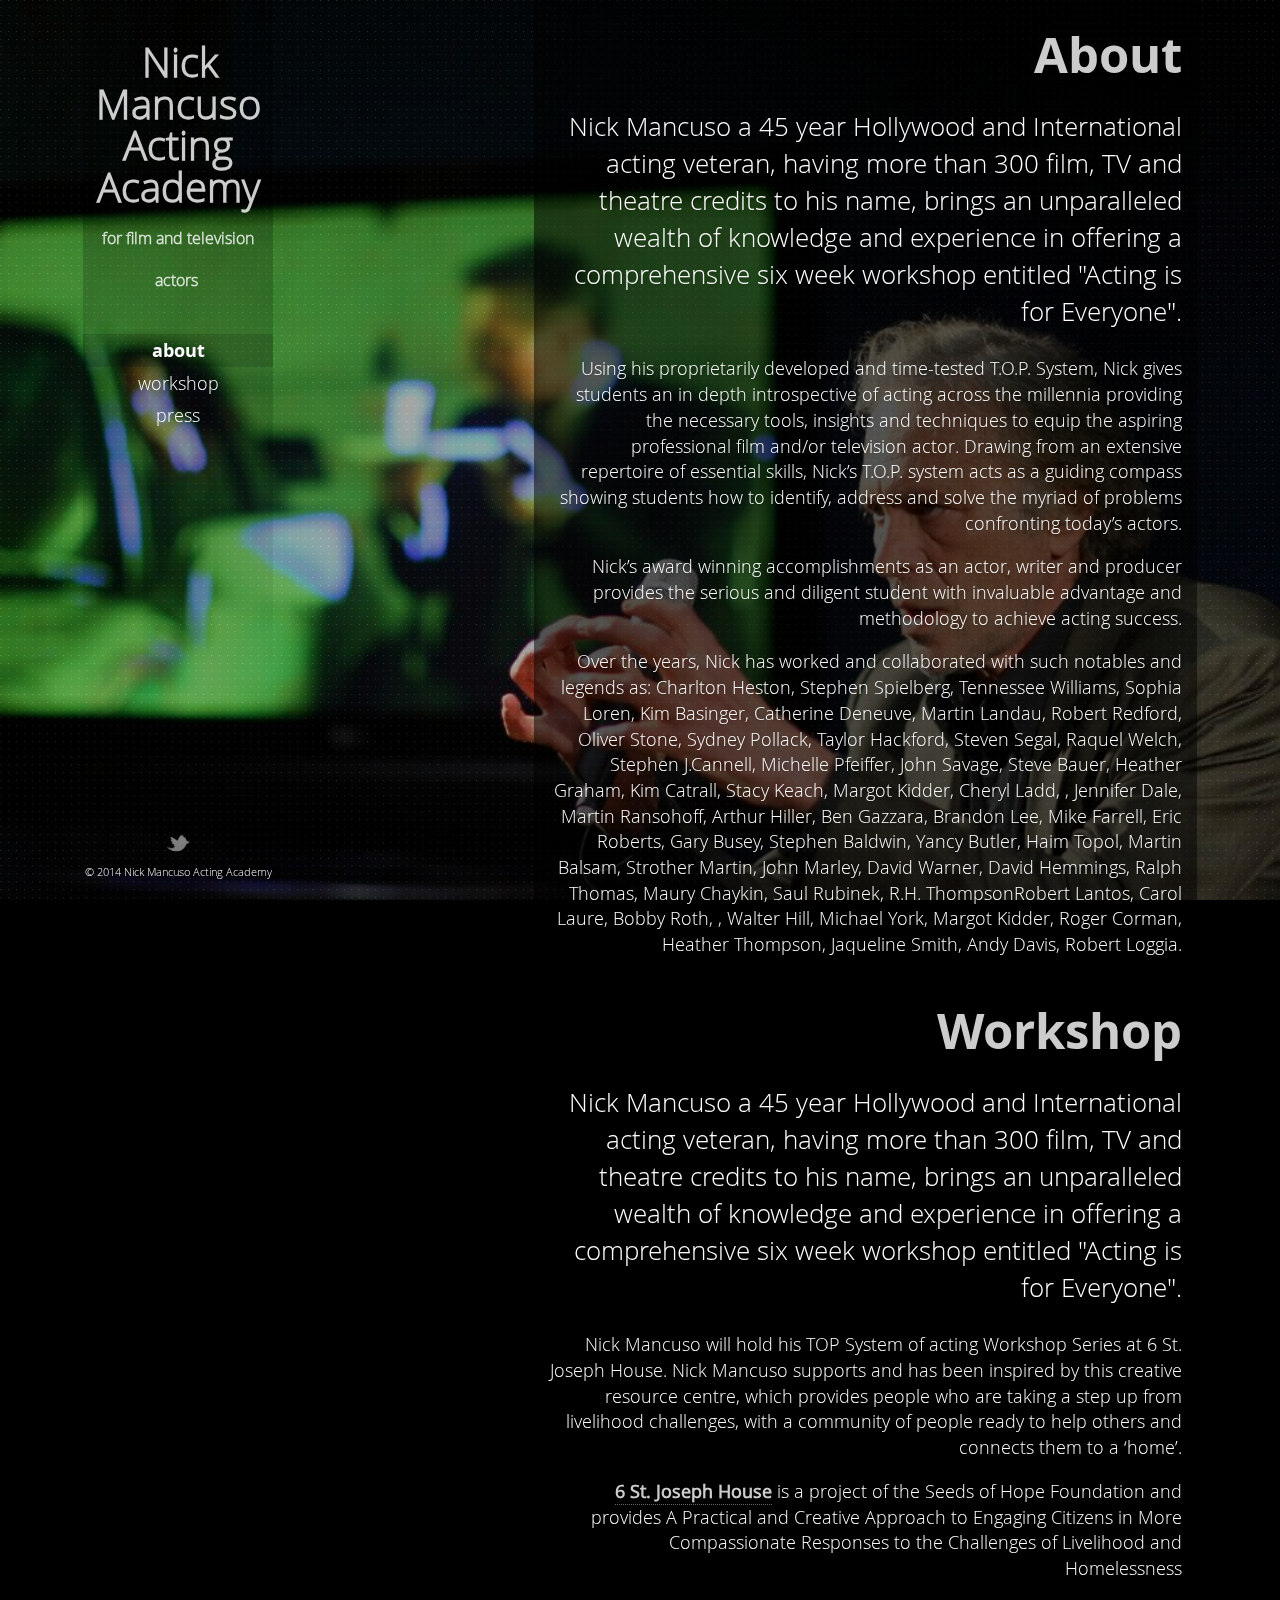
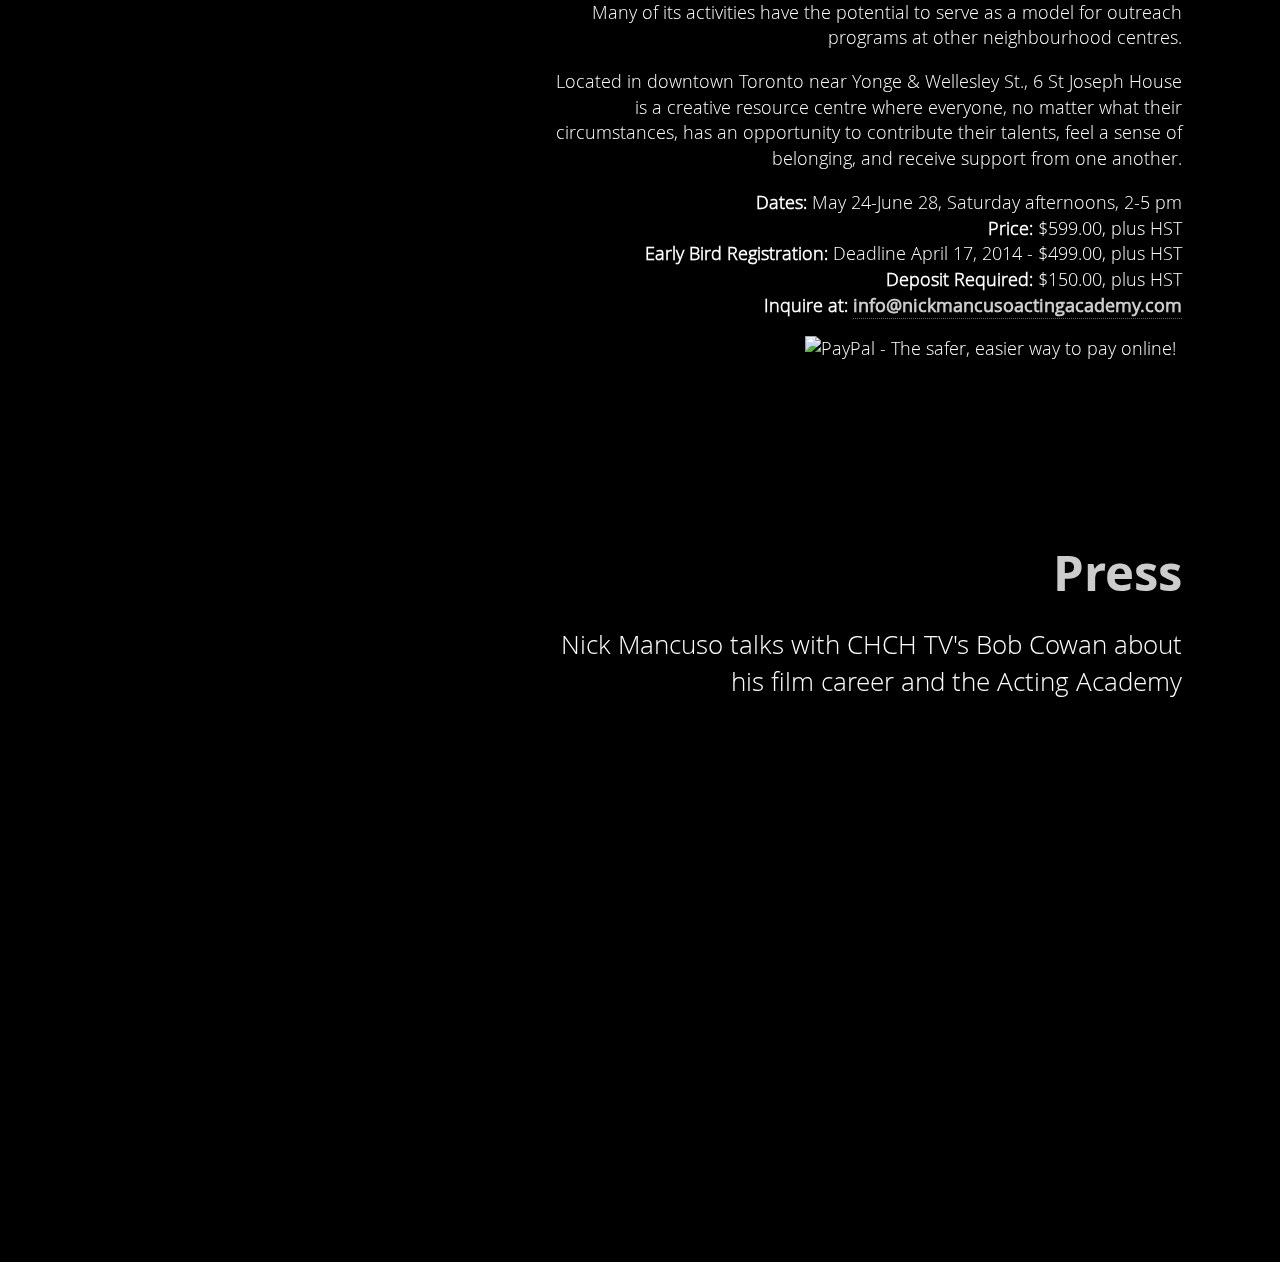
==== commit 97f9687b: "paypal button" ====
--- a/index.html
+++ b/index.html
@@ -120,12 +120,18 @@
                 <p>Many of its activities have the potential to serve as a model for outreach programs at other neighbourhood centres.</p>
                 <p>Located in downtown Toronto near Yonge & Wellesley St., 6 St Joseph House is a creative resource centre where everyone, no matter what their circumstances, has an opportunity to contribute their talents, feel a sense of belonging, and receive support from one another.</p>
                 <p>
-                  <b>Dates:</b> May 10-June 14, Saturday afternoons, 2-5 pm<br>
+                  <b>Dates:</b> May 24-June 28, Saturday afternoons, 2-5 pm<br>
                   <b>Price:</b> $599.00, plus HST<br>
                   <b>Early Bird Registration:</b>  Deadline April 17, 2014 - $499.00, plus HST<br>
                   <b>Deposit Required:</b> $150.00, plus HST<br>
-                  <b>Register or Inquire at:</b> <a href="mailto:info@nickmancusoactingacademy.com">info@nickmancusoactingacademy.com</a><br>
+                  <b>Inquire at:</b> <a href="mailto:info@nickmancusoactingacademy.com">info@nickmancusoactingacademy.com</a>
                 </p>
+                <form action="https://www.paypal.com/cgi-bin/webscr" method="post" target="_top">
+                <input type="hidden" name="cmd" value="_s-xclick">
+                <input type="hidden" name="hosted_button_id" value="RQW45NYPPSSXQ">
+                <input type="image" src="https://www.paypalobjects.com/en_US/i/btn/btn_paynowCC_LG.gif" border="0" name="submit" alt="PayPal - The safer, easier way to pay online!">
+                <img alt="" border="0" src="https://www.paypalobjects.com/en_US/i/scr/pixel.gif" width="1" height="1">
+                </form>
             </div><!-- .col-sm-10 -->
           </div><!-- .content-wrapper -->
         </article><!-- .section-wrapper -->
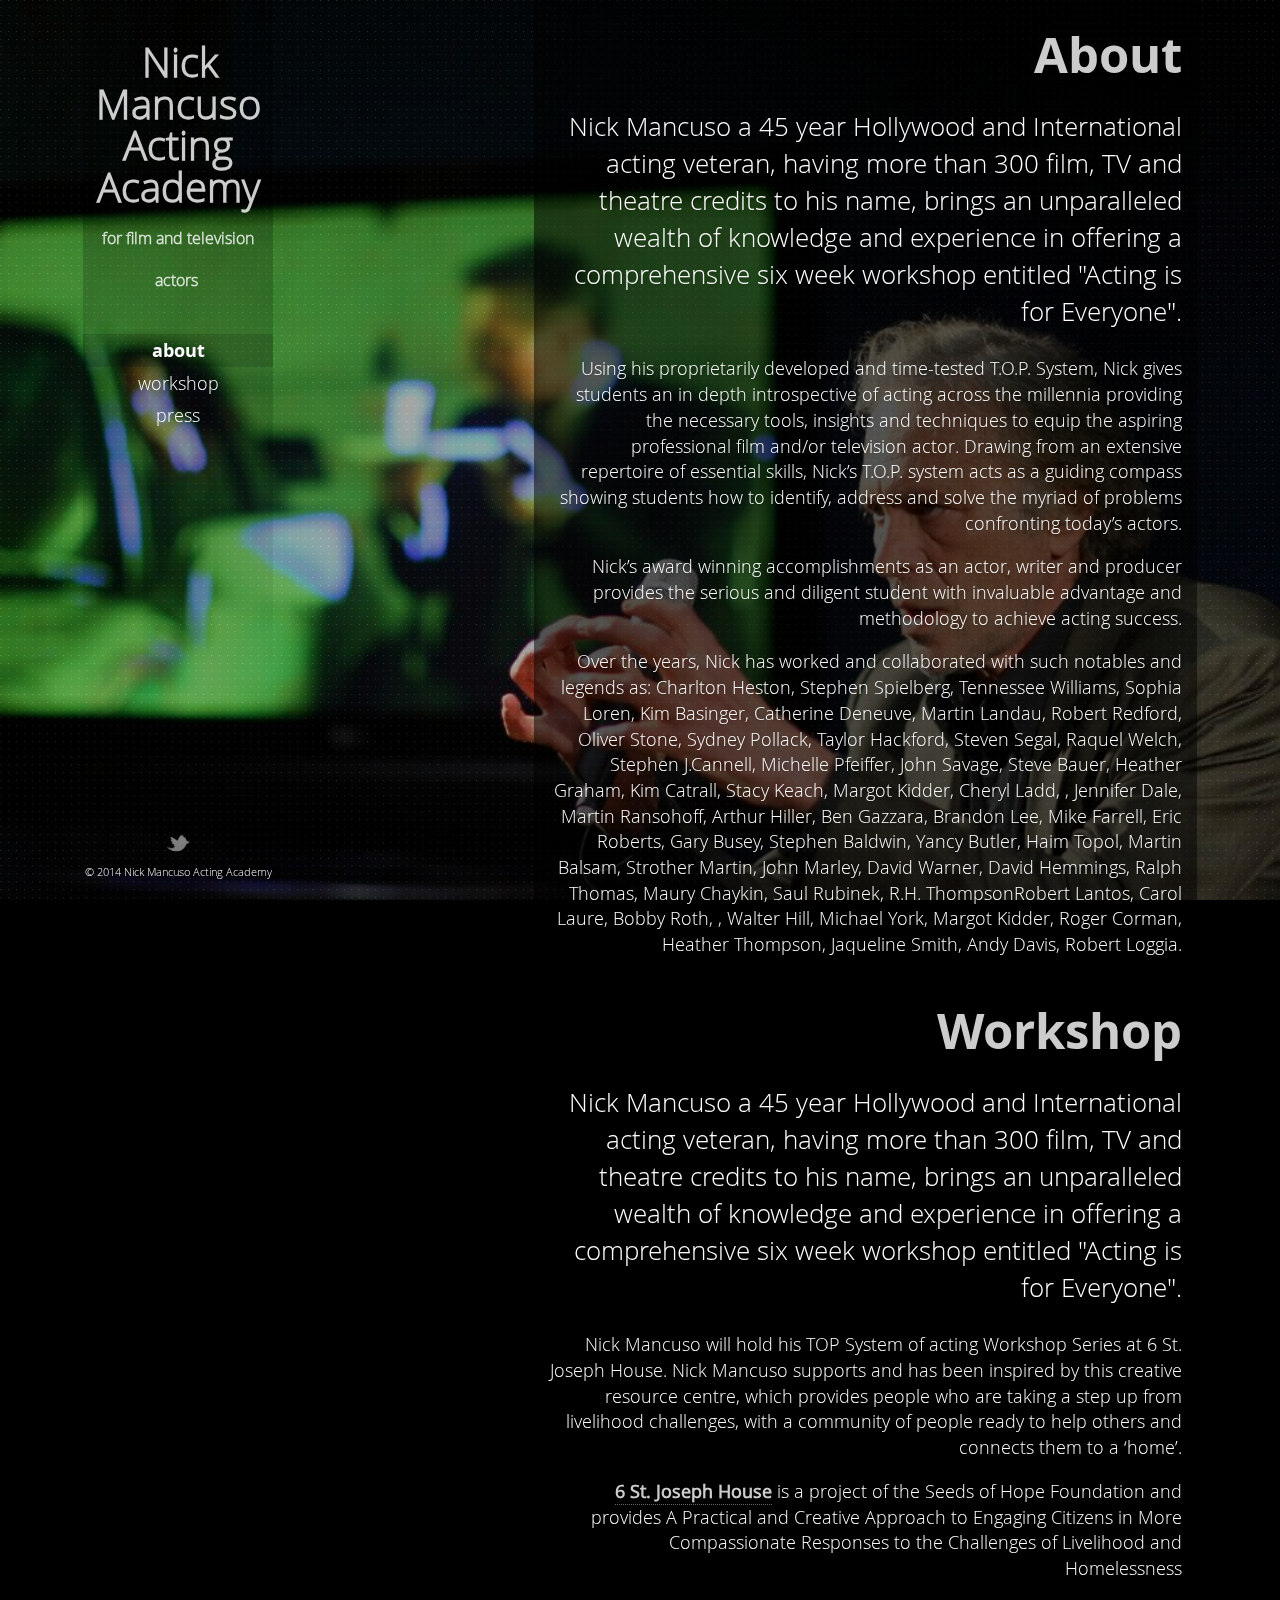
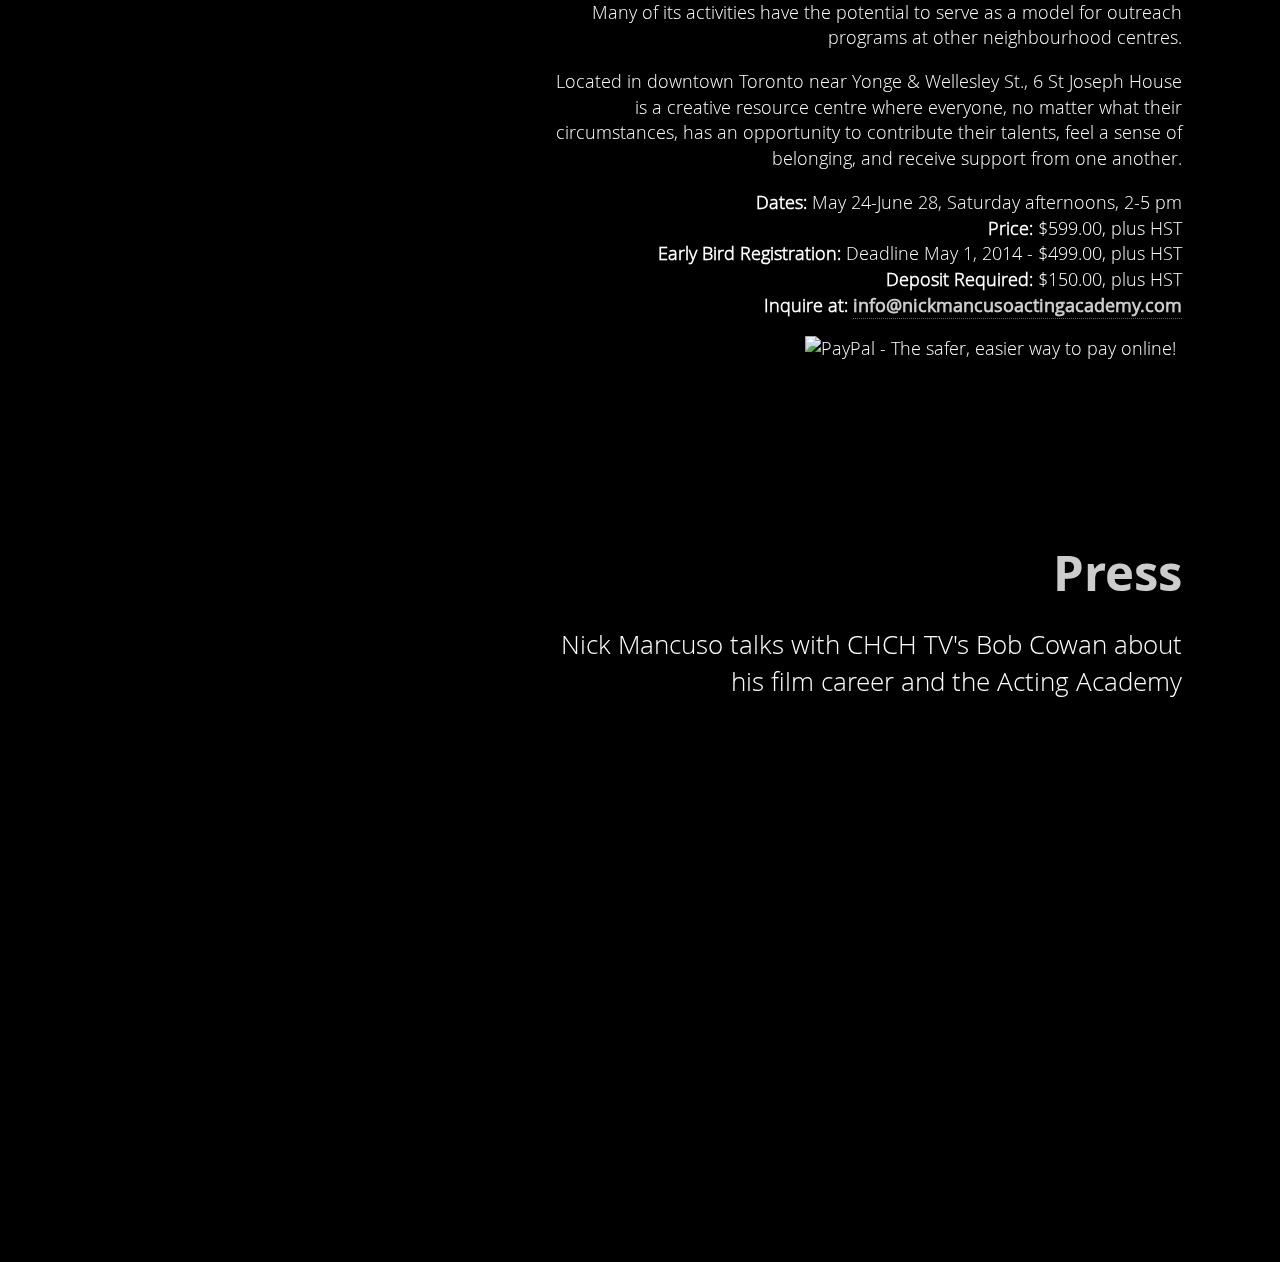
==== commit c87f197b: "ealry bird deadline" ====
--- a/index.html
+++ b/index.html
@@ -122,7 +122,7 @@
                 <p>
                   <b>Dates:</b> May 24-June 28, Saturday afternoons, 2-5 pm<br>
                   <b>Price:</b> $599.00, plus HST<br>
-                  <b>Early Bird Registration:</b>  Deadline April 17, 2014 - $499.00, plus HST<br>
+                  <b>Early Bird Registration:</b>  Deadline May 1, 2014 - $499.00, plus HST<br>
                   <b>Deposit Required:</b> $150.00, plus HST<br>
                   <b>Inquire at:</b> <a href="mailto:info@nickmancusoactingacademy.com">info@nickmancusoactingacademy.com</a>
                 </p>
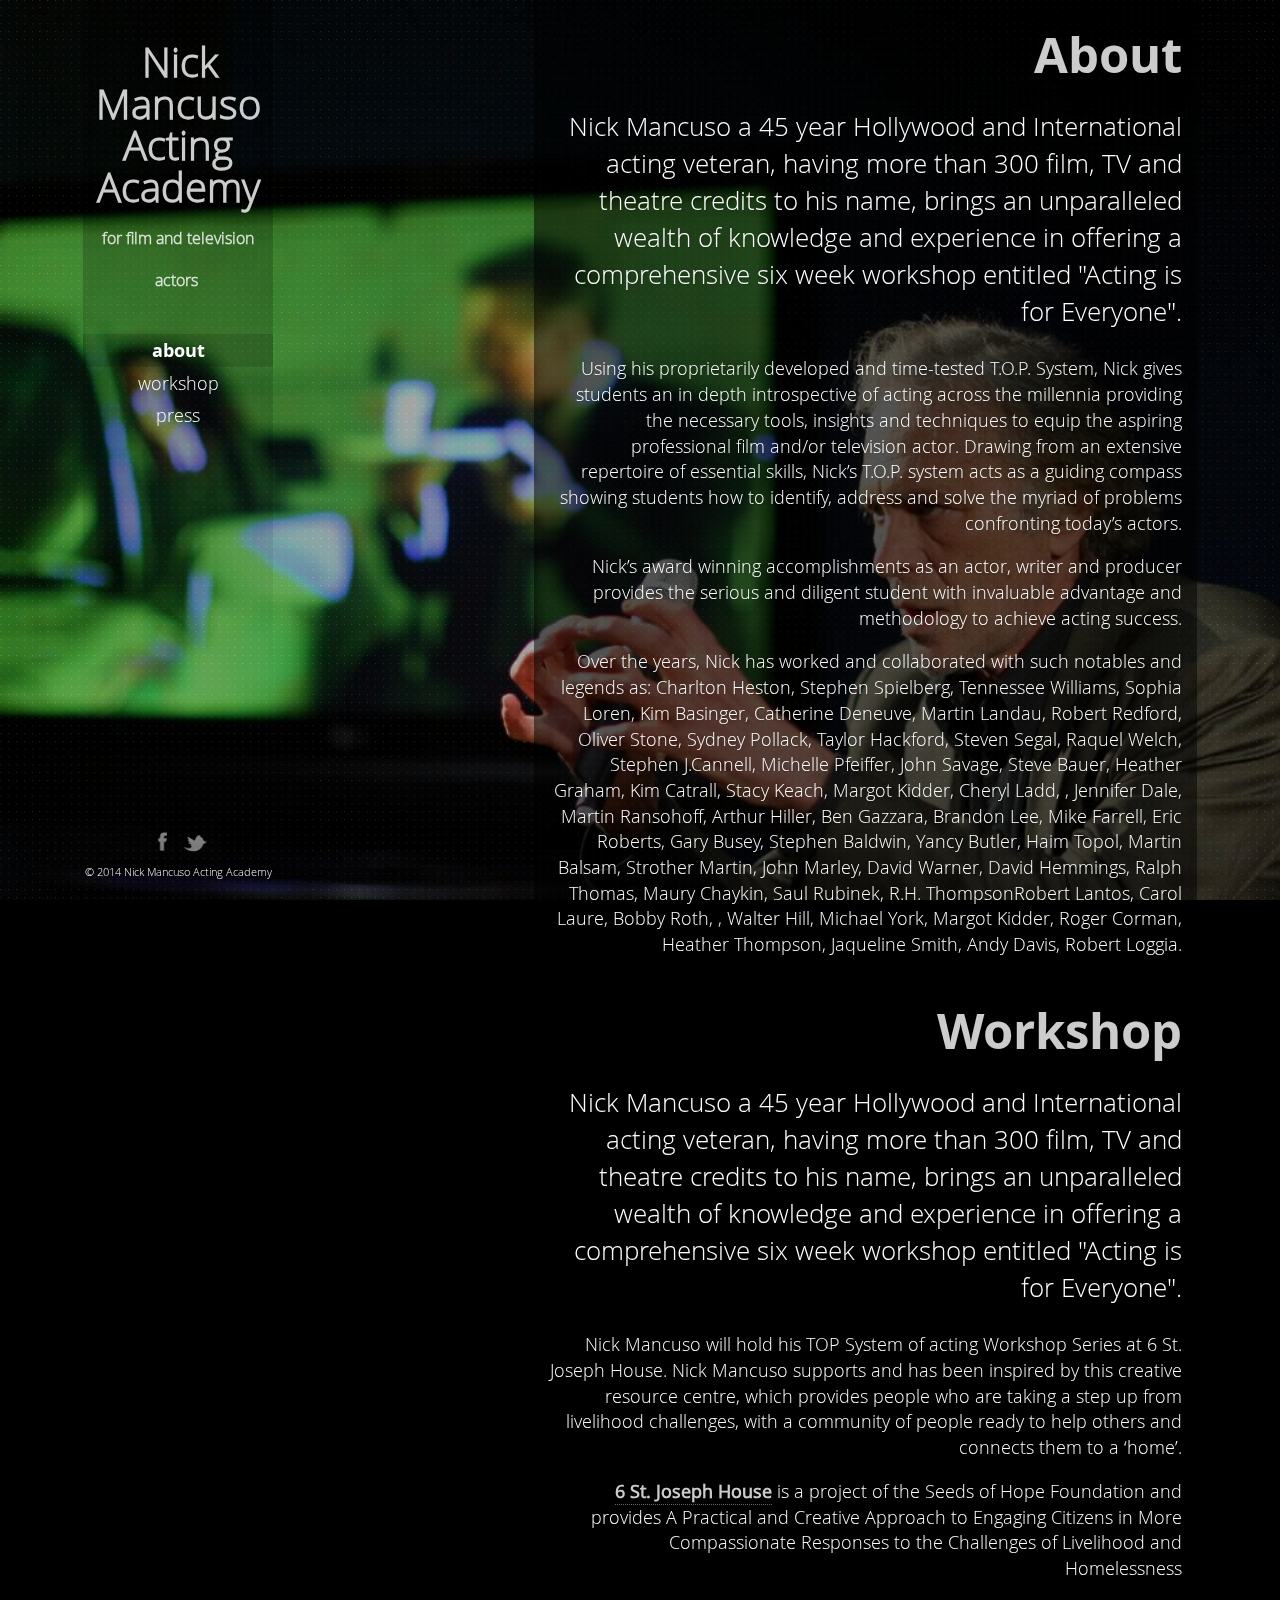
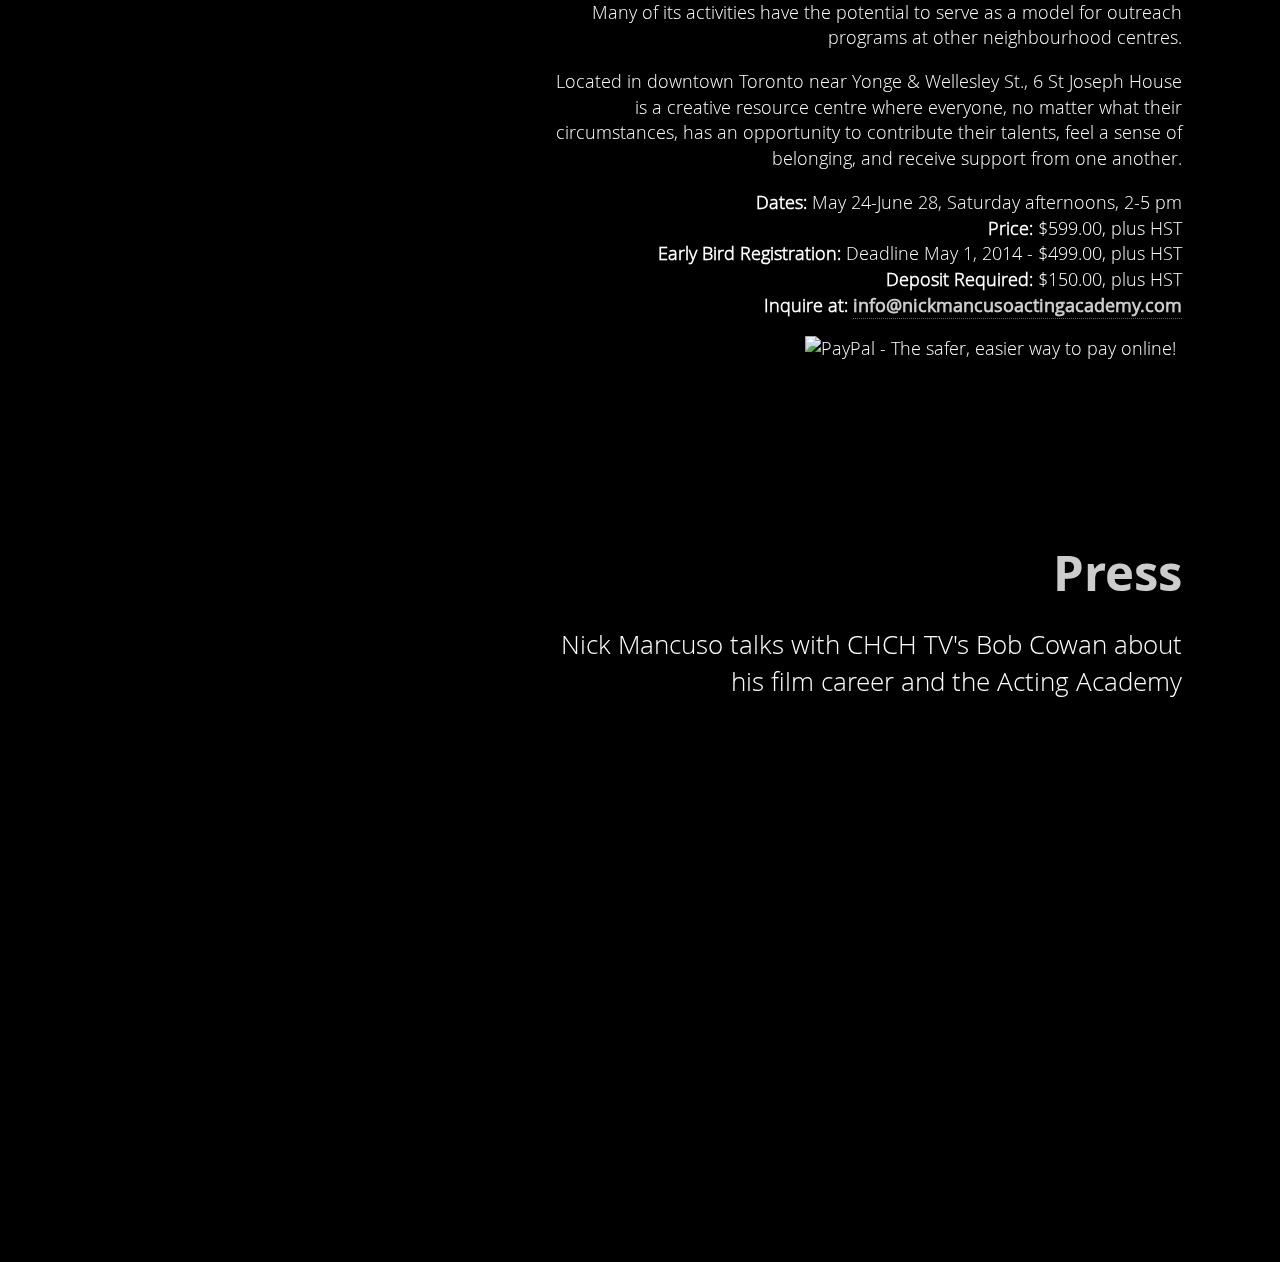
==== commit 7726505c: "add FB Link" ====
--- a/index.html
+++ b/index.html
@@ -178,7 +178,7 @@
         <div id="go-to-top" onclick="scroll_to_top();"><span class="icon glyphicon glyphicon-chevron-up"></span></div>
 
         <ul class="social-icons">
-          <!-- <li><a href="#" target="_blank" title="Facebook"><img src="assets/images/theme_images/social_icons/facebook.png" alt="Facebook"></a></li> -->
+          <li><a href="https://facebook.com/NickMancusoAct" target="_blank" title="Facebook"><img src="assets/images/theme_images/social_icons/facebook.png" alt="Facebook"></a></li>
           <li><a href="https://twitter.com/NickMancusoAct" target="_blank" title="Twitter"><img src="assets/images/theme_images/social_icons/twitter.png" alt="Twitter"></a></li>
           <!-- <li><a href="#" target="_blank" title="Google+"><img src="assets/images/theme_images/social_icons/googleplus.png" alt="Google+"></a></li> -->
         </ul>
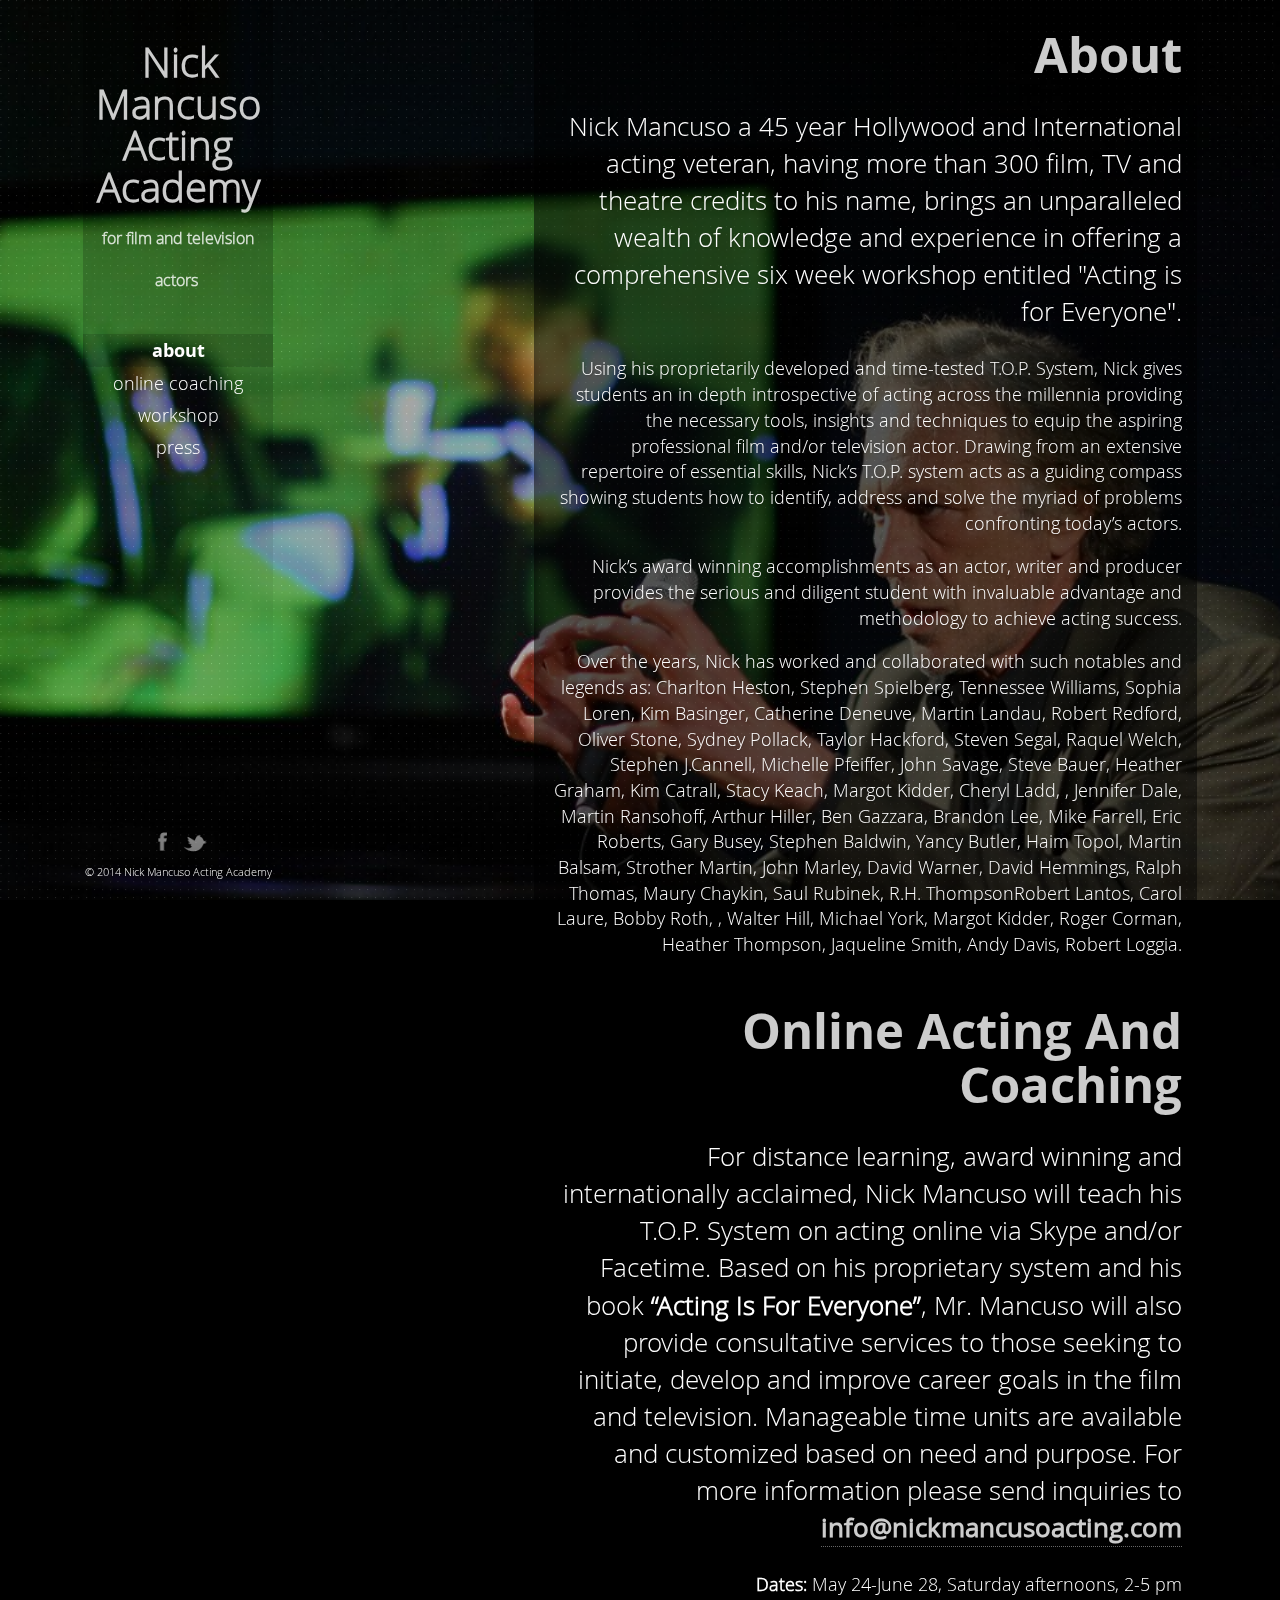
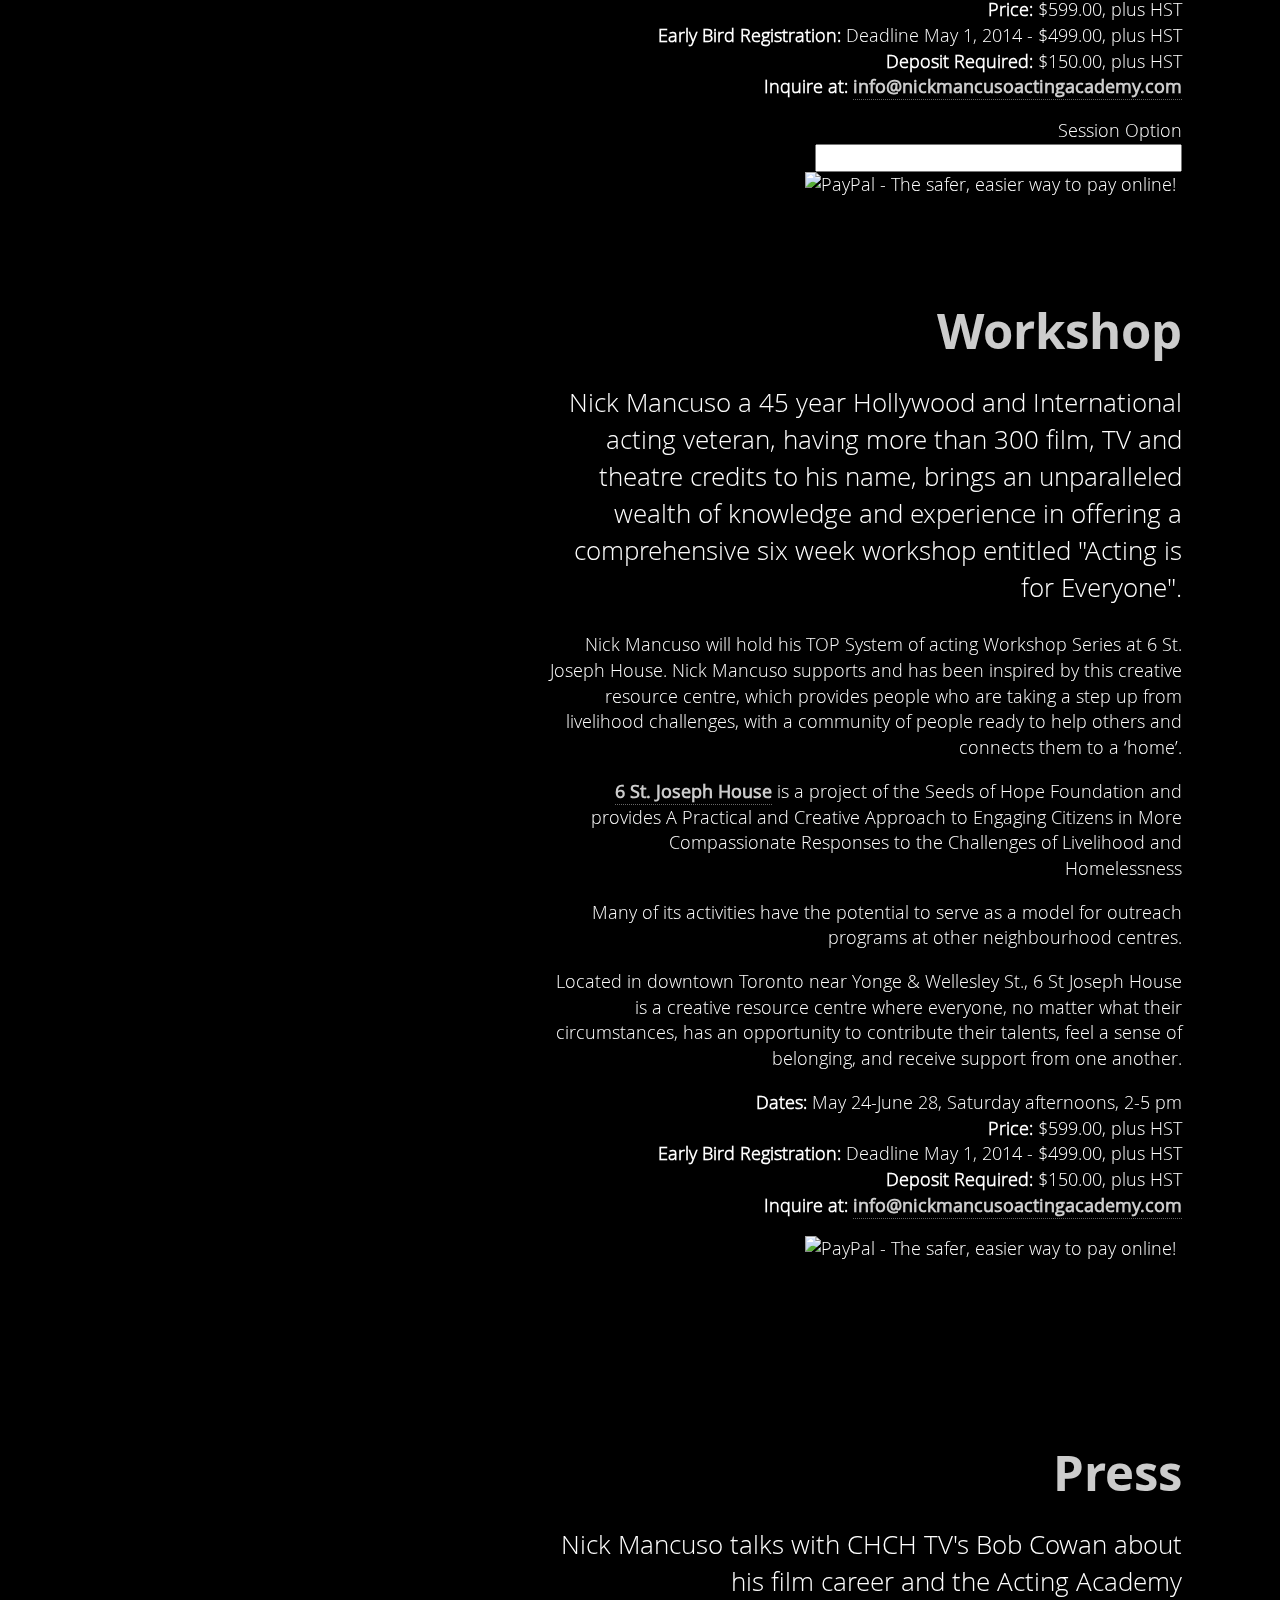
==== commit 9dfa2ec9: "add paypal button for online coaching" ====
--- a/index.html
+++ b/index.html
@@ -4,8 +4,9 @@
     <meta charset="utf-8">
     <meta http-equiv="X-UA-Compatible" content="IE=edge">
     <meta name="viewport" content="width=device-width, initial-scale=1.0">
-    <meta name="description" content="">
     <meta name="author" content="">
+    <meta name="description" content="Acting school based in Toronto, Ontario hosted by experience actor Nick Mancuso">
+    <meta name="keywords" content="act,actor,acting,class,academy,school,coach,toronto,ontario,nick,mancuso">
 
     <title>The Nick Mancuso Acting Academy</title>
 
@@ -49,6 +50,7 @@
 
         <ul id="main-menu">
           <li id="menu-item-about" class="menu-item scroll"><a href="#about">About</a></li>
+          <li id="menu-item-online" class="menu-item scroll"><a href="#online">Online Coaching</a></li>
           <li id="menu-item-workshop" class="menu-item scroll"><a href="#workshop">Workshop</a></li>
           <li id="menu-item-press" class="menu-item scroll"><a href="#press">Press</a></li>
         </ul>
@@ -104,7 +106,43 @@
           </div><!-- .content-wrapper -->
         </article><!-- .section-wrapper -->
 
-        <article id="workshop" class="section-wrapper clearfix" data-custom-background-img="assets/images/other_images/bg2.jpg">
+        <article id="online" class="section-wrapper clearfix" data-custom-background-img="assets/images/other_images/bg2.jpg">
+          <div class="content-wrapper clearfix">
+            <div class="col-sm-10 col-md-9 pull-right">
+                <section class="feature-text">
+                  <h2><a name="online">Online Acting And Coaching</a></h2>
+                  <p>
+                    For distance learning, award winning and internationally acclaimed, Nick Mancuso will  teach his T.O.P. System on acting online via Skype and/or Facetime.  Based on his proprietary system and his book <b>“Acting Is For Everyone”</b>, Mr. Mancuso will also provide consultative services to those seeking to initiate, develop and improve career goals in the film and television.  Manageable time units are available and customized based on need and purpose. For more information please send inquiries to <a href="mailto:info@nickmancusoacting.com">info@nickmancusoacting.com</a>
+                  </p>
+                </section>
+                <p>
+                  <b>Dates:</b> May 24-June 28, Saturday afternoons, 2-5 pm<br>
+                  <b>Price:</b> $599.00, plus HST<br>
+                  <b>Early Bird Registration:</b>  Deadline May 1, 2014 - $499.00, plus HST<br>
+                  <b>Deposit Required:</b> $150.00, plus HST<br>
+                  <b>Inquire at:</b> <a href="mailto:info@nickmancusoactingacademy.com">info@nickmancusoactingacademy.com</a>
+                </p>
+                <form target="paypal" action="https://www.paypal.com/cgi-bin/webscr" method="post">
+                <input type="hidden" name="cmd" value="_s-xclick">
+                <input type="hidden" name="hosted_button_id" value="MD99UUYE2XT7C">
+                <input type="hidden" name="on0" value="Name of drop-down menu">
+                <input type="hidden" name="on0" value="Session Option">
+                Session Option<br>
+                <select name="os0">
+                  <option value="One Hour Acting Session">One Hour Acting Session $165.00 CAD</option>
+                  <option value="Five 1-Hour Acting Sessions">Five 1-Hour Acting Sessions $742.50 CAD</option>
+                  <option value="Ten 1-Hour Acting Sessions">Ten 1-Hour Acting Sessions $1,402.50 CAD</option>
+                </select>
+                <br>
+                <input type="hidden" name="currency_code" value="CAD">
+                <input type="image" src="https://www.paypalobjects.com/en_US/i/btn/btn_cart_LG.gif" border="0" name="submit" alt="PayPal - The safer, easier way to pay online!">
+                <img alt="" border="0" src="https://www.paypalobjects.com/en_US/i/scr/pixel.gif" width="1" height="1">
+                </form>
+            </div><!-- .col-sm-10 -->
+          </div><!-- .content-wrapper -->
+        </article><!-- .section-wrapper -->
+
+        <article id="workshop" class="section-wrapper clearfix" data-custom-background-img="assets/images/other_images/bg1.jpg">
           <div class="content-wrapper clearfix">
             <div class="col-sm-10 col-md-9 pull-right">
                 <section class="feature-text">
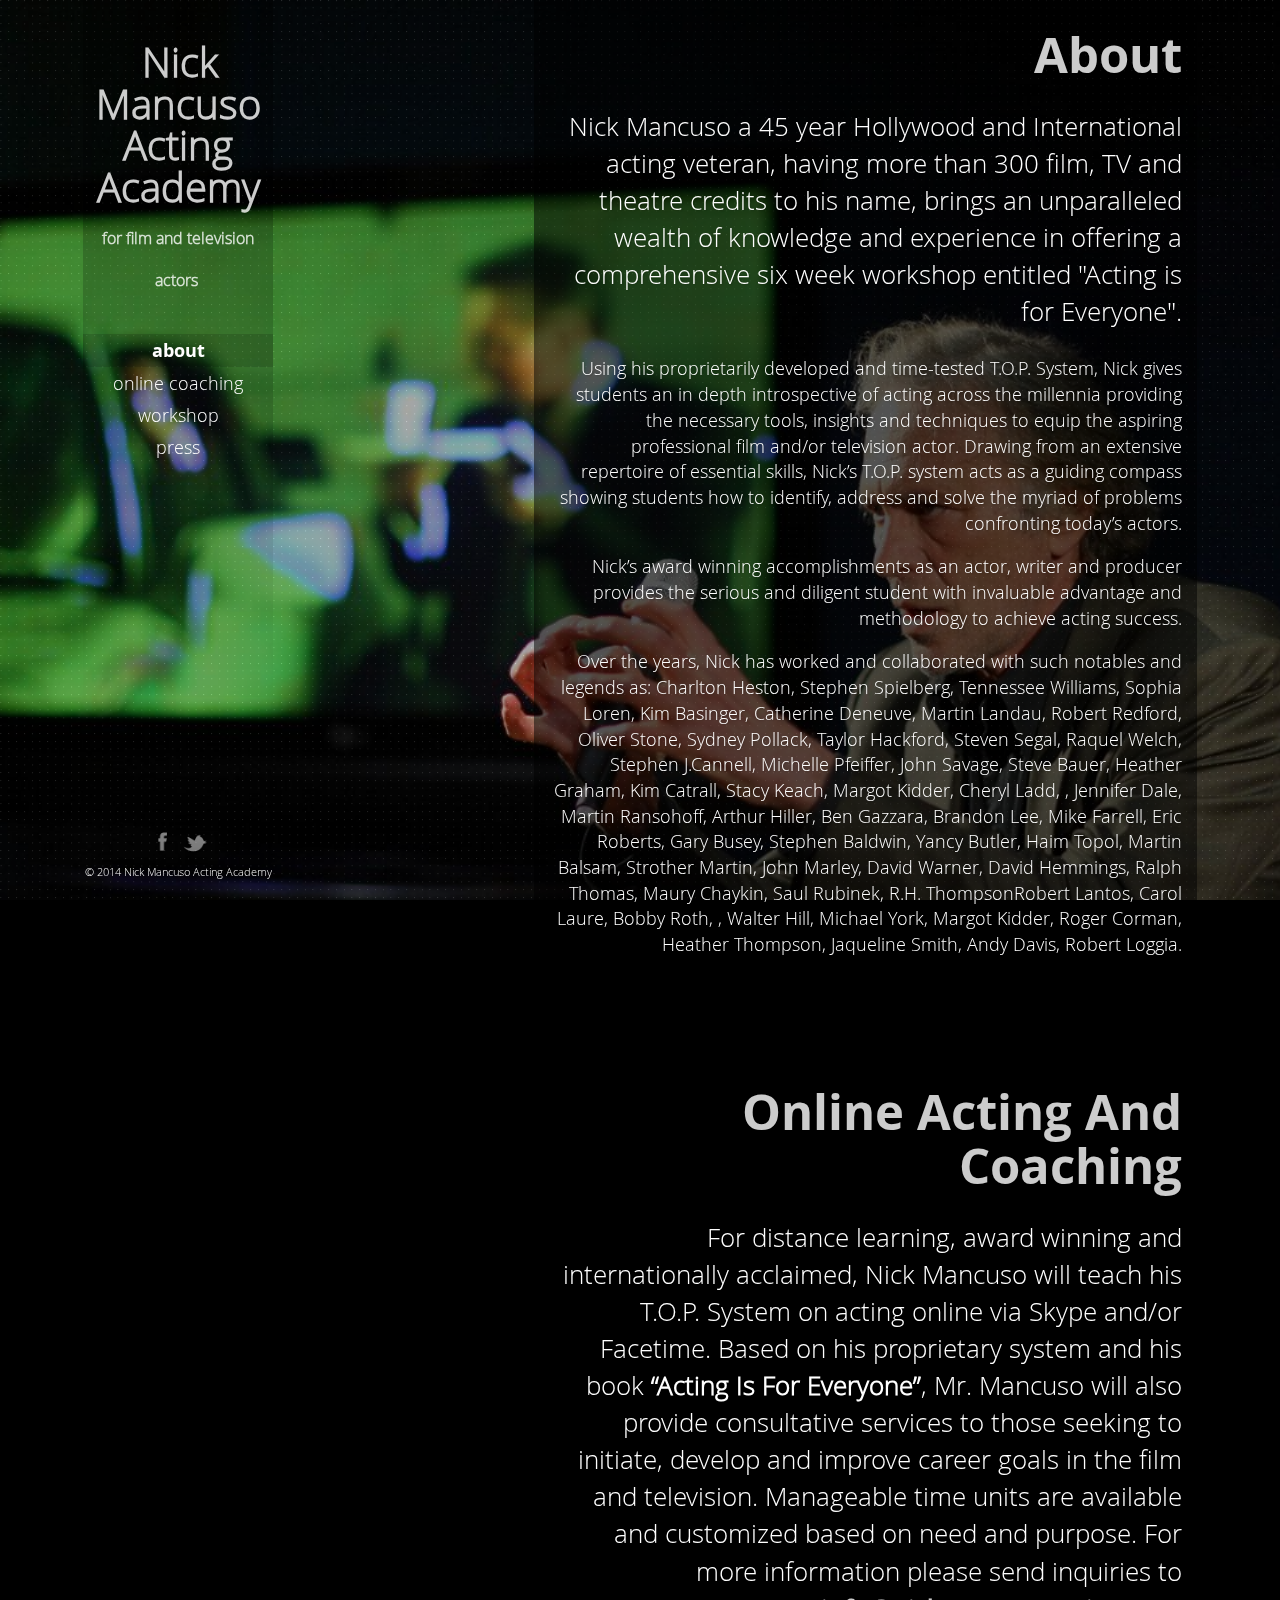
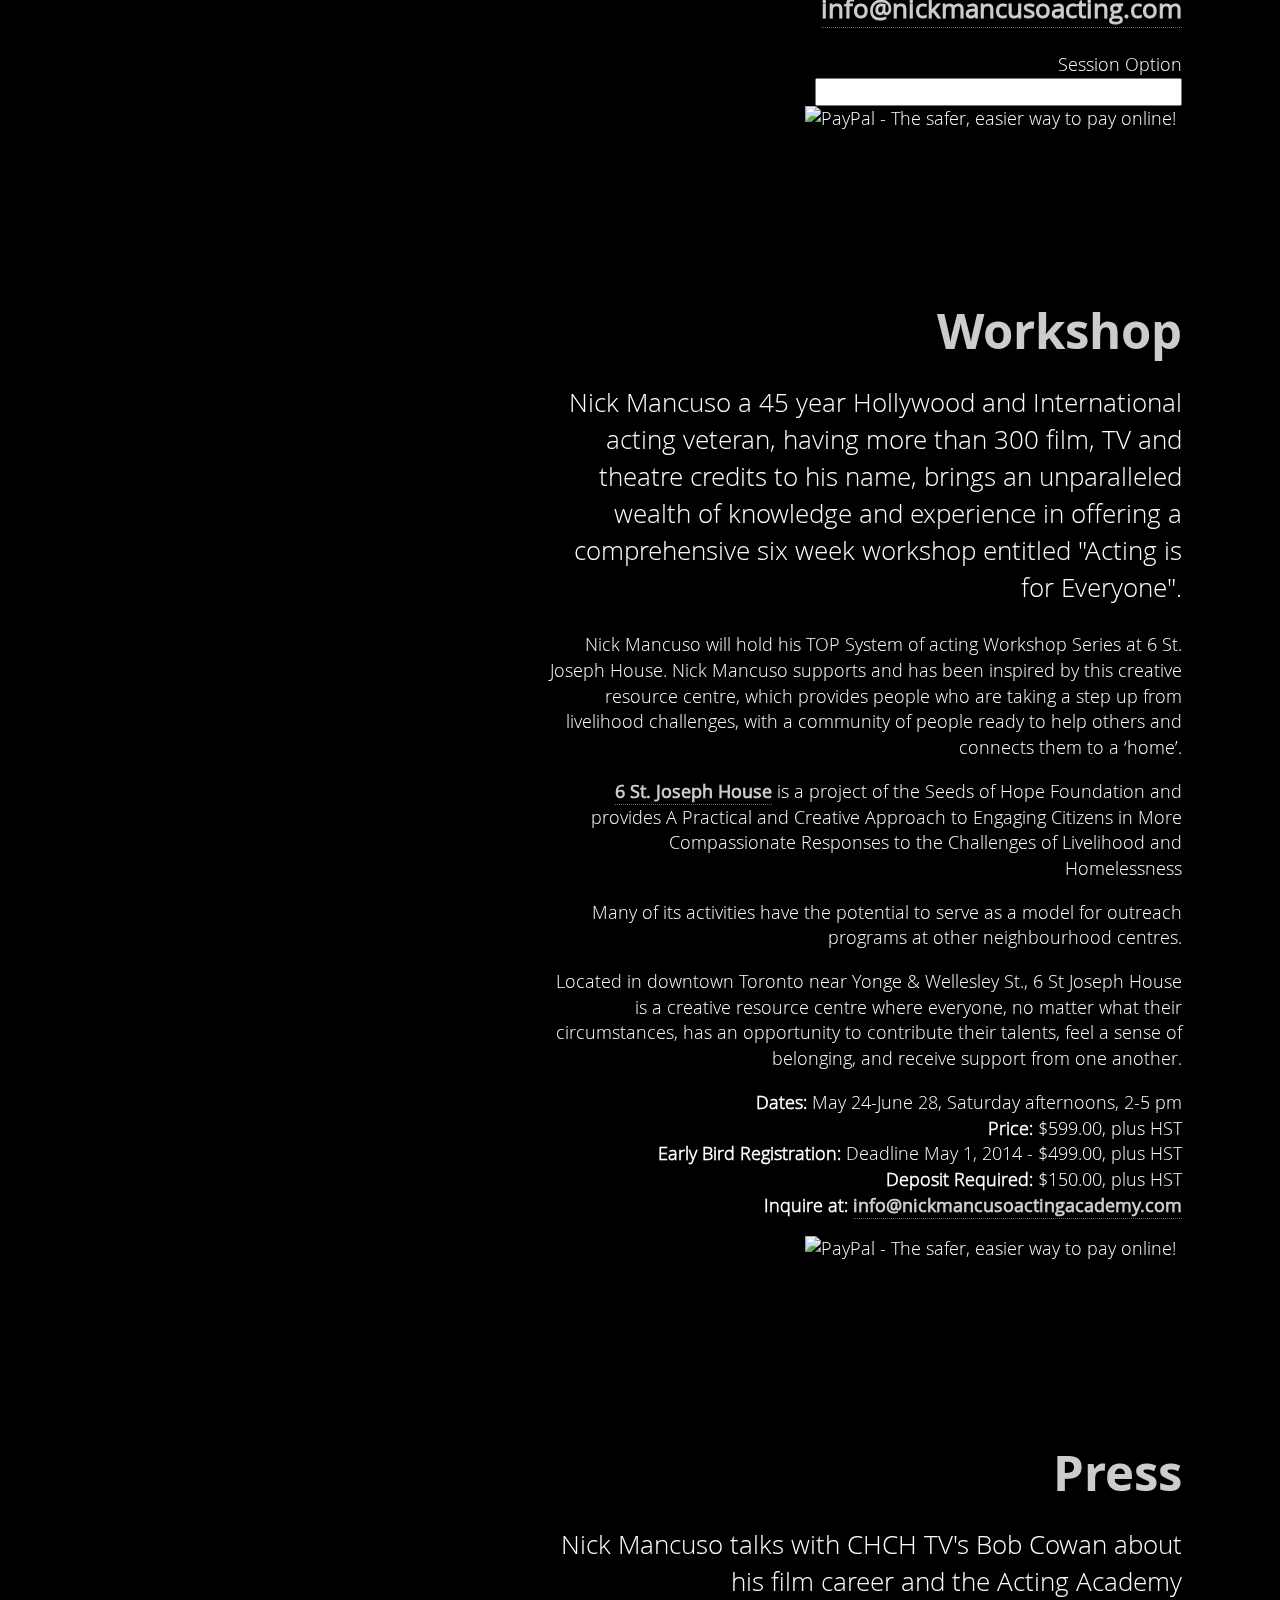
==== commit e663a011: "remove copy/paste cruft" ====
--- a/index.html
+++ b/index.html
@@ -115,13 +115,6 @@
                     For distance learning, award winning and internationally acclaimed, Nick Mancuso will  teach his T.O.P. System on acting online via Skype and/or Facetime.  Based on his proprietary system and his book <b>“Acting Is For Everyone”</b>, Mr. Mancuso will also provide consultative services to those seeking to initiate, develop and improve career goals in the film and television.  Manageable time units are available and customized based on need and purpose. For more information please send inquiries to <a href="mailto:info@nickmancusoacting.com">info@nickmancusoacting.com</a>
                   </p>
                 </section>
-                <p>
-                  <b>Dates:</b> May 24-June 28, Saturday afternoons, 2-5 pm<br>
-                  <b>Price:</b> $599.00, plus HST<br>
-                  <b>Early Bird Registration:</b>  Deadline May 1, 2014 - $499.00, plus HST<br>
-                  <b>Deposit Required:</b> $150.00, plus HST<br>
-                  <b>Inquire at:</b> <a href="mailto:info@nickmancusoactingacademy.com">info@nickmancusoactingacademy.com</a>
-                </p>
                 <form target="paypal" action="https://www.paypal.com/cgi-bin/webscr" method="post">
                 <input type="hidden" name="cmd" value="_s-xclick">
                 <input type="hidden" name="hosted_button_id" value="MD99UUYE2XT7C">
